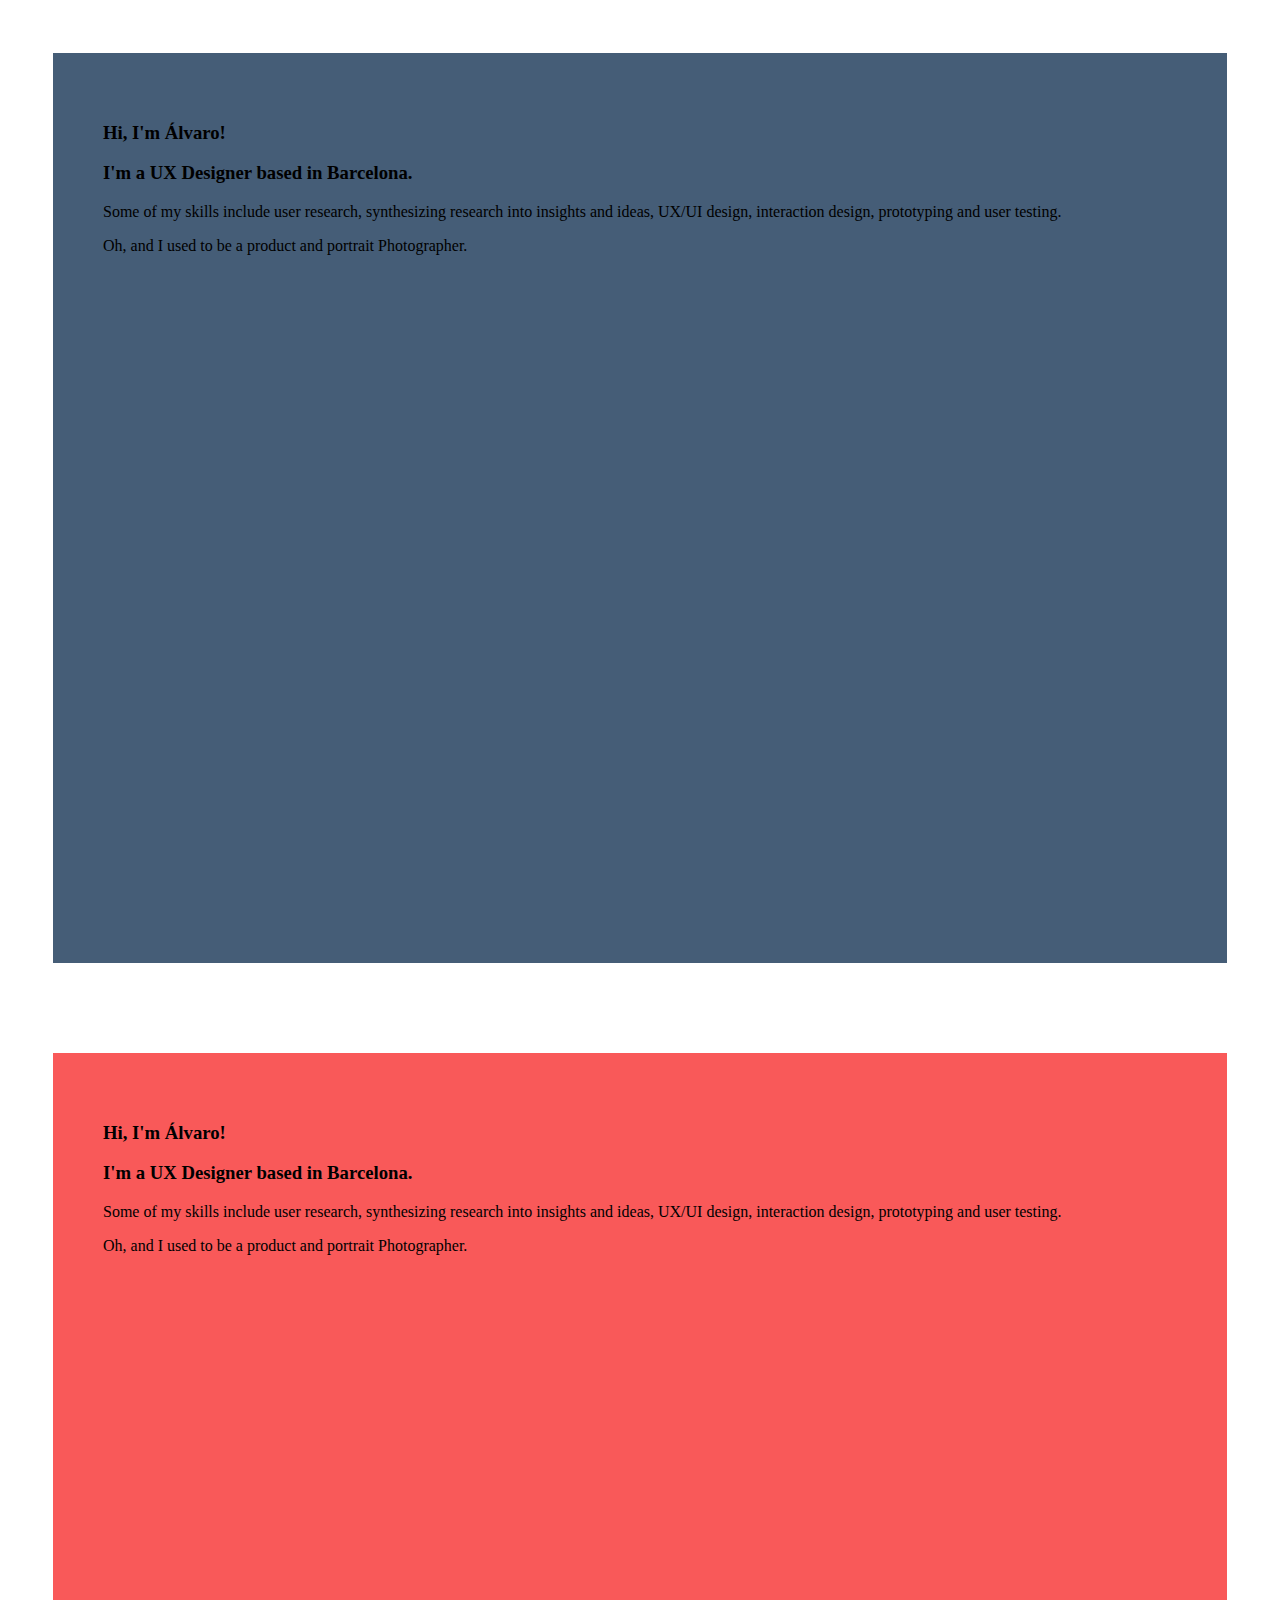
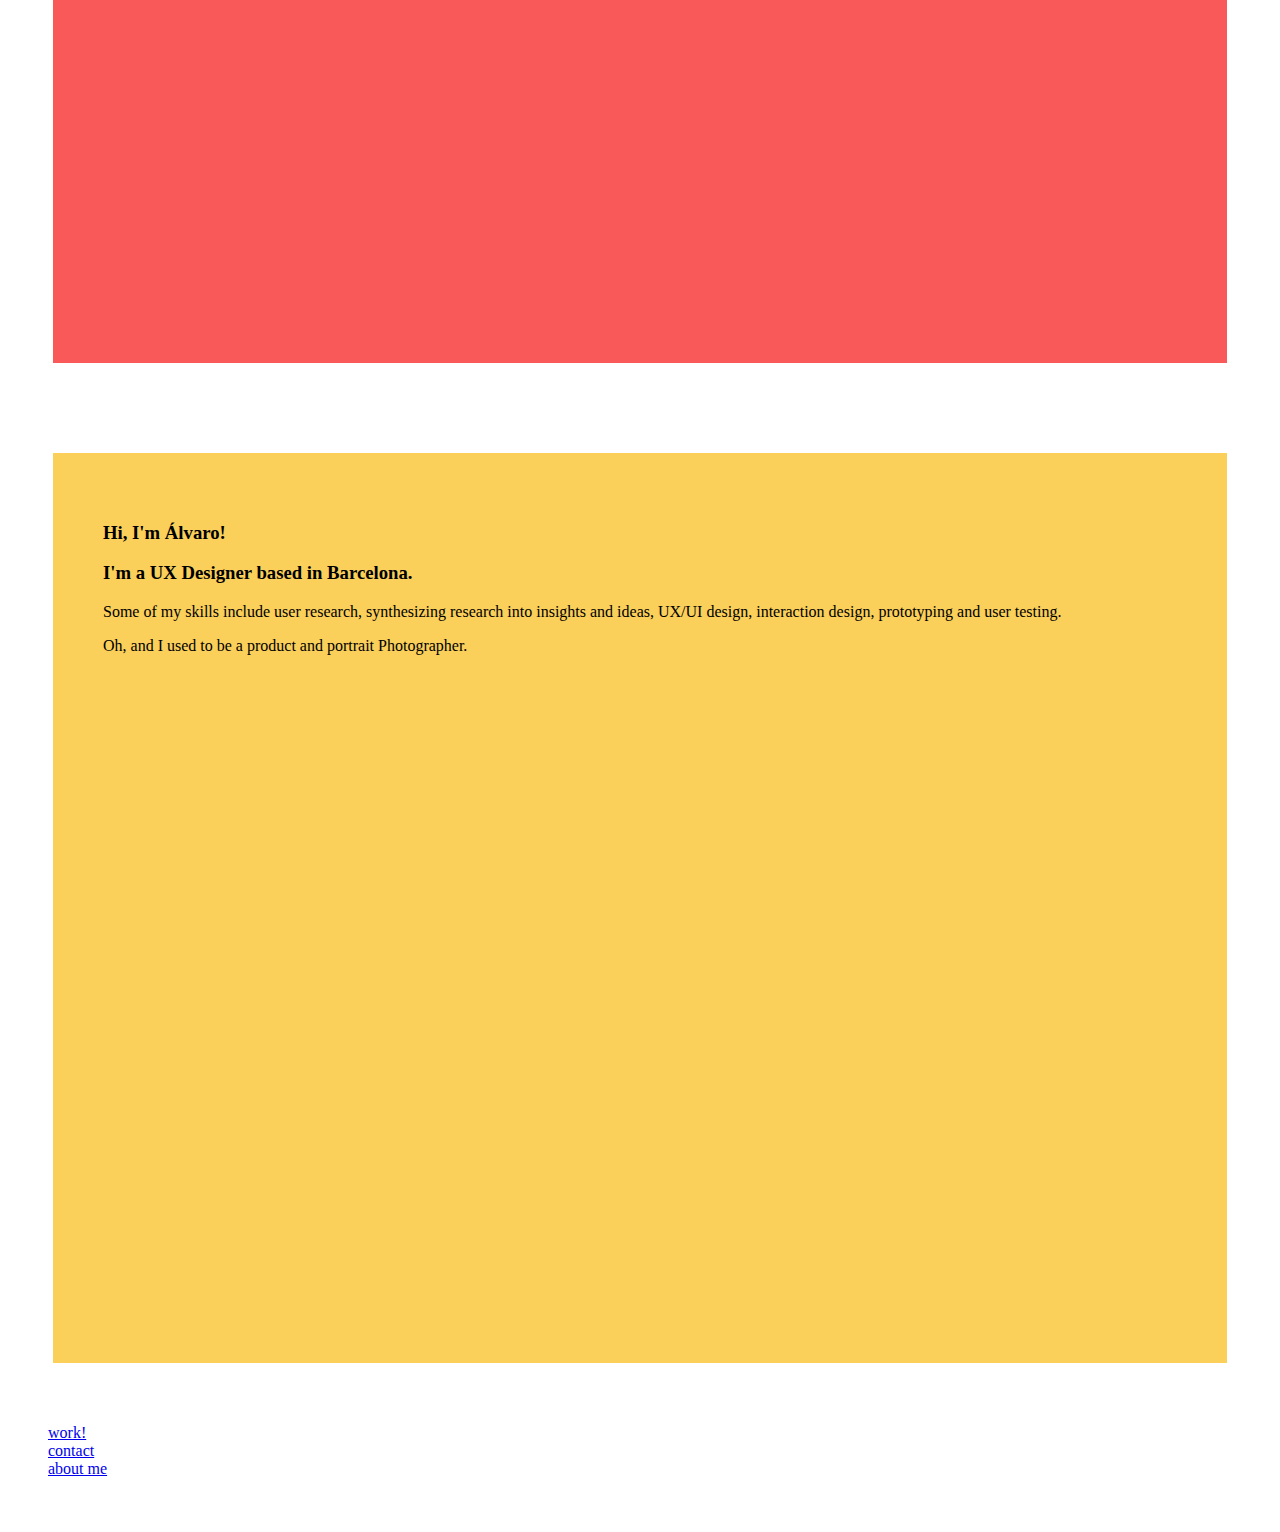
==== index.html @ 83d98f69 "first" ====
<!doctype html>
<html lang="en">
  <head>
    <!-- Required meta tags -->
    <meta charset="utf-8">
    <meta name="viewport" content="width=device-width, initial-scale=1, shrink-to-fit=no">
    <meta http-equiv="X-UA-Compatible" content="ie=edge">

    <!-- CSS -->
    <link rel="stylesheet" href="https://stackpath.bootstrapcdn.com/bootstrap/4.1.3/css/bootstrap.min.css" integrity="sha384-MCw98/SFnGE8fJT3GXwEOngsV7Zt27NXFoaoApmYm81iuXoPkFOJwJ8ERdknLPMO" crossorigin="anonymous">
    <link href="https://fonts.googleapis.com/css?family=Montserrat" rel="stylesheet">
    <link href="./css/styles.css" type="text/css" rel="stylesheet">

    <!-- favicon -->
    <link rel="icon" type="image/png" sizes="32x32" href="/icons/favicon-32x32.png">
    <link rel="icon" type="image/png" sizes="16x16" href="/icons/favicon-16x16.png">
    <link rel="shortcut icon" href="/icons/favicon.ico">

     <!-- title -->
    <title>Álvaro Acevedo</title>

  </head>
  <body>

<!-- sections -->
<div  id="title" class="container-fluid" "display: flex">
    <div id="section1" data-spy="scroll" data-target="#navbar" data-offset="0">
      <h3>Hi, I'm Álvaro!</h3>
    <h3 id="description">I'm a UX Designer based in Barcelona.</h3>
    <p  id="text">Some of my skills include user research, synthesizing research into insights and ideas, UX/UI design, interaction design, prototyping and user testing.</p>
    <p  id="text">Oh, and I used to be a product and portrait Photographer.</p>
    </div>
    </div>

    <div  id="work" class="container-fluid">
        <div id="section2" data-spy="scroll" data-target="#navbar" data-offset="0">
          <h3>Hi, I'm Álvaro!</h3>
          <h3 id="description">I'm a UX Designer based in Barcelona.</h3>
          <p  id="text">Some of my skills include user research, synthesizing research into insights and ideas, UX/UI design, interaction design, prototyping and user testing.</p>
          <p  id="text">Oh, and I used to be a product and portrait Photographer.</p>
          </div>
          </div>

        <div  id="contact" class="container-fluid">
            <div id="section3" data-spy="scroll" data-target="#navbar" data-offset="0">
              <h3>Hi, I'm Álvaro!</h3>
              <h3 id="description">I'm a UX Designer based in Barcelona.</h3>
              <p  id="text">Some of my skills include user research, synthesizing research into insights and ideas, UX/UI design, interaction design, prototyping and user testing.</p>
              <p  id="text">Oh, and I used to be a product and portrait Photographer.</p>
              </div>
              </div>
  </body>


  <footer>
<!-- navbar -->
    <nav id="navbar" class="navbar navbar-expand fixed-bottom navbar-light">
            <div class="collapse navbar-collapse">
              <ul class="navbar-nav ml-auto">
                <li class="nav-item">
                  <a class="nav-link" href="#work">work!</a>
                </li>
                <li class="nav-item">
                  <a class="nav-link" href="#contact">contact</a>
                </li>
                <li class="nav-item">
                  <a class="nav-link" href="#">about me</a>
                </li>
              </ul>
            </div>
          </nav>

    <!-- js -->
    <script src="https://code.jquery.com/jquery-3.3.1.slim.min.js" integrity="sha384-q8i/X+965DzO0rT7abK41JStQIAqVgRVzpbzo5smXKp4YfRvH+8abtTE1Pi6jizo" crossorigin="anonymous"></script>
    <script src="https://cdnjs.cloudflare.com/ajax/libs/popper.js/1.14.3/umd/popper.min.js" integrity="sha384-ZMP7rVo3mIykV+2+9J3UJ46jBk0WLaUAdn689aCwoqbBJiSnjAK/l8WvCWPIPm49" crossorigin="anonymous"></script>
    <script src="https://stackpath.bootstrapcdn.com/bootstrap/4.1.3/js/bootstrap.min.js" integrity="sha384-ChfqqxuZUCnJSK3+MXmPNIyE6ZbWh2IMqE241rYiqJxyMiZ6OW/JmZQ5stwEULTy" crossorigin="anonymous"></script>

    <script>
window.location.replace("#");
if (typeof window.history.replaceState == 'function') {
  history.replaceState({}, '', window.location.href.slice(0, -1));
}
</script>

<script>
$('body').scrollspy({ target: '#navbar' })
</script>

    <script src="./js/bootstrap.bundle.js" type="text/javascript"></script>
    <script src="https://ajax.googleapis.com/ajax/libs/jquery/3.3.1/jquery.min.js"></script>

    <script>
      let anchorlinks = document.querySelectorAll('a[href^="#"]')
  for (let item of anchorlinks) { // relitere
      item.addEventListener('click', (e)=> {
          let hashval = item.getAttribute('href')
          let target = document.querySelector(hashval)
          target.scrollIntoView({
              behavior: 'smooth',
              block: 'start'
          })
          history.pushState(null, null, hashval)
          e.preventDefault()
      })
  }
      </script>
  </footer>
</html>
---- css/styles.css ----
html {
-webkit-overflow-scrolling: touch;
}

body {
  position: relative;
  overflow-y: auto;
  background: #ffffff;
  scroll-snap-type: y mandatory;
}

::-webkit-scrollbar {
    display: none;
}

#section1, #section2, #section3 {
    height: 90vh;
    padding: 50px;
    background-clip: padding-box;

}

.container-fluid {
  padding-top: 5vh;
  padding-bottom: 5vh;
  padding-left: 5vh;
  padding-right: 5vh;
  background: #ffffff;
  scroll-snap-align: start;
}

.navbar-nav {
margin-right: 5vh;
margin-bottom: 6vh;
}

#section1 {
  background-color: #455d77;
}
#section2 {
  background-color: #f95959;
}
#section3 {
  background-color: #facf5a;
}

.nav-item {
font-size: ;
color: #ffffff !important;
}

@media screen and (max-width: 992px) {
  h3 {
    font-size: 15px;
  }
}
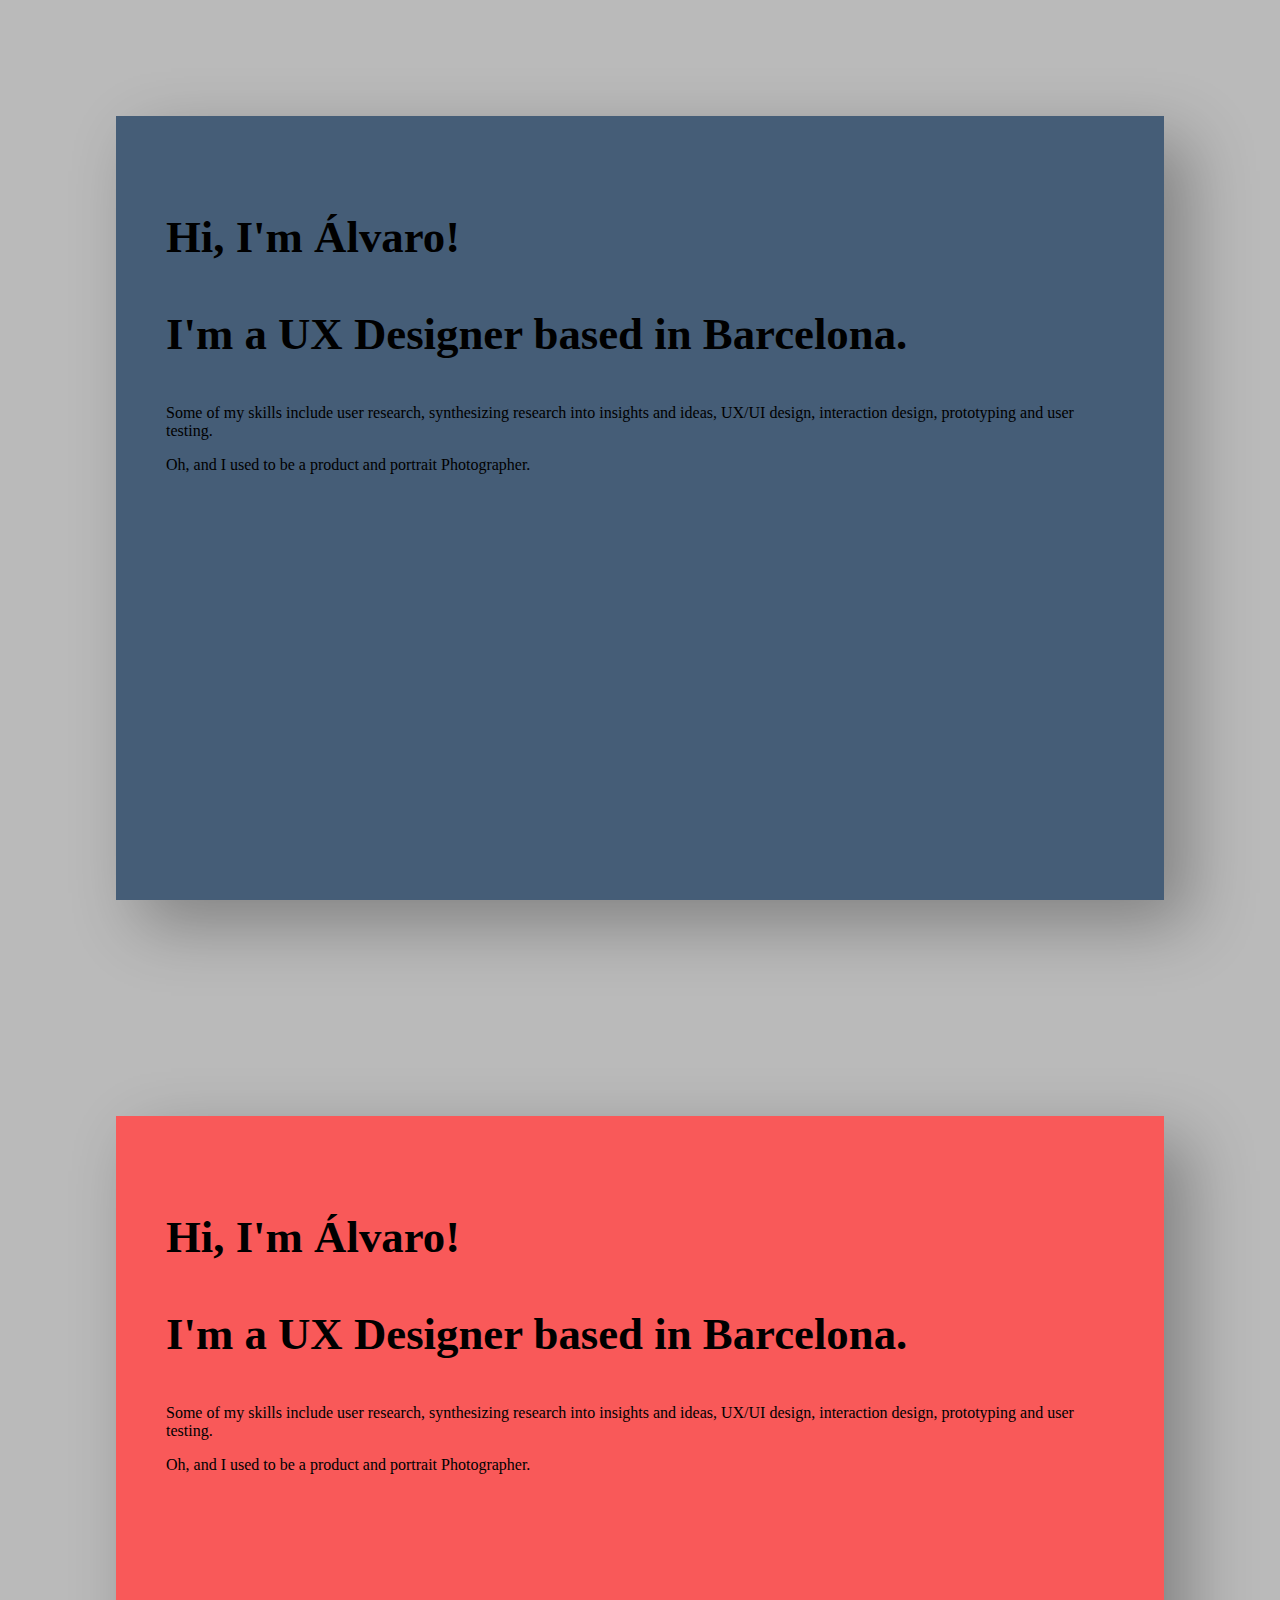
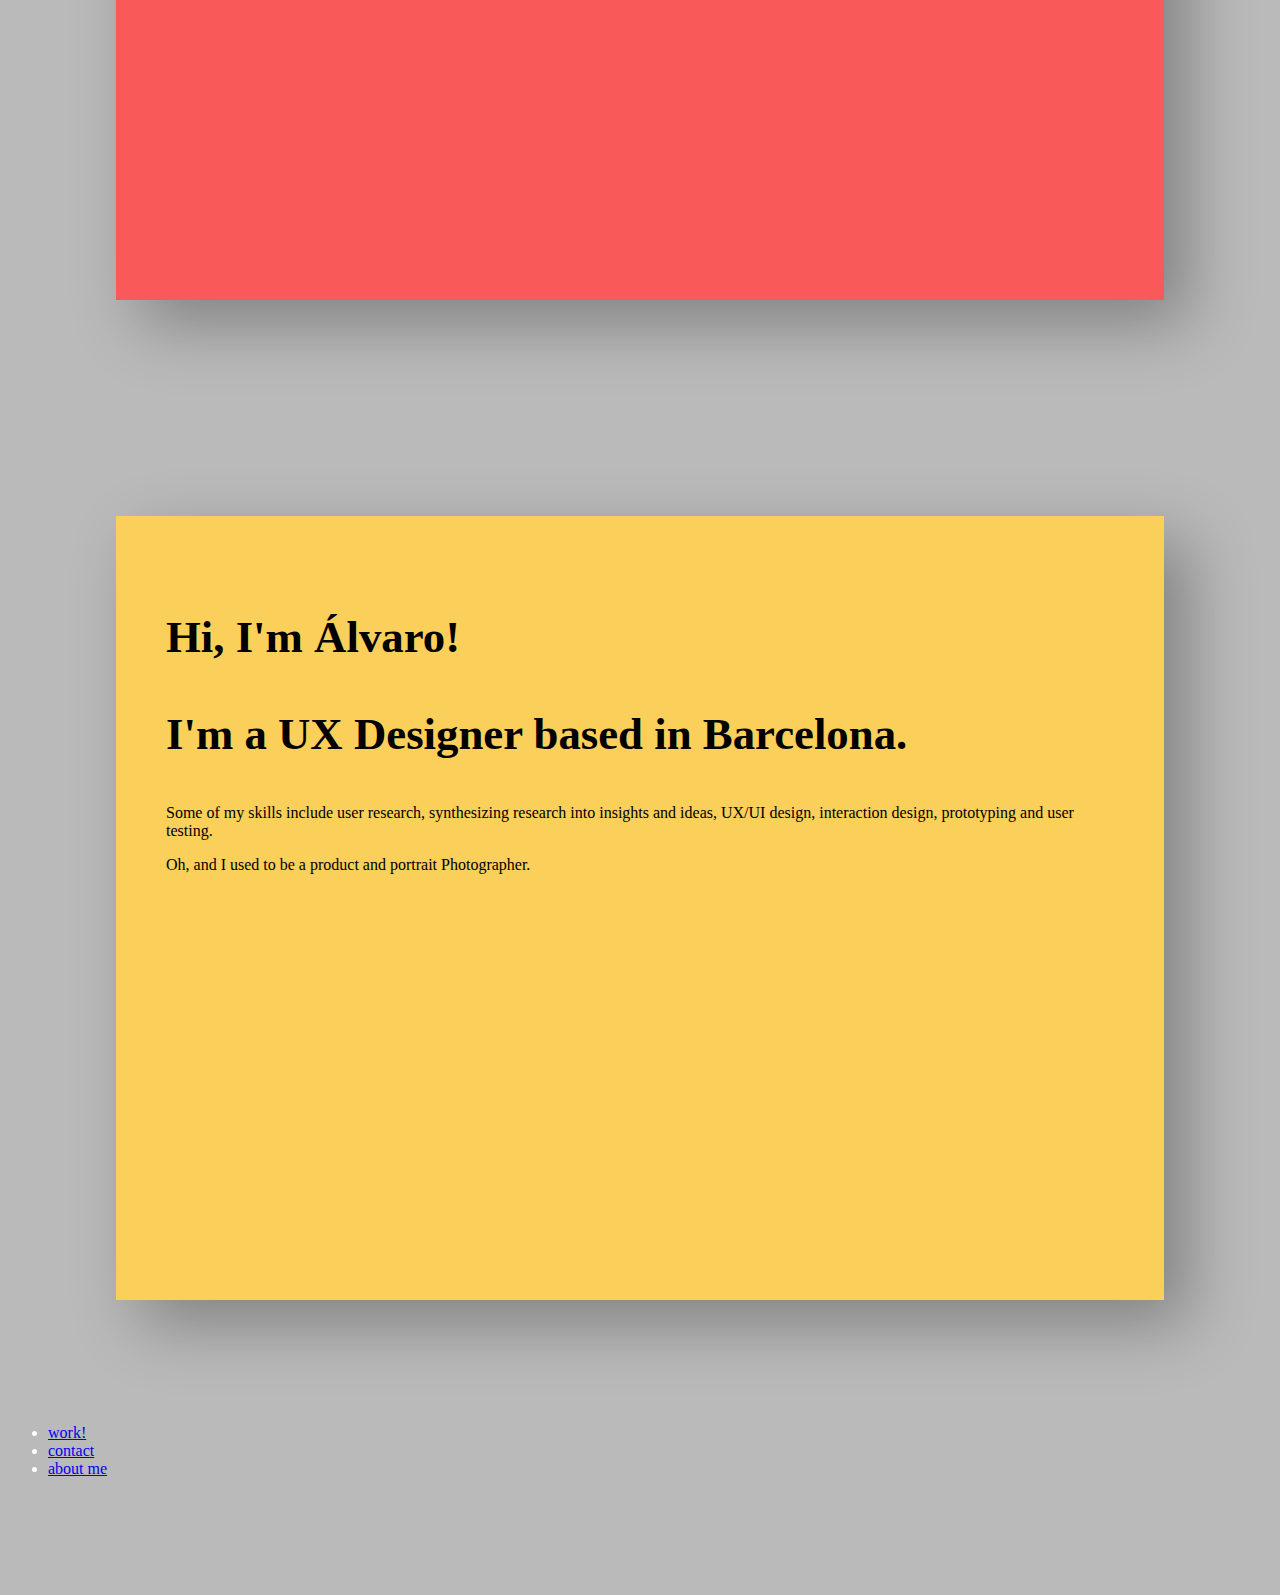
==== commit c4e648e5: "lovable" ====
--- a/index.html
+++ b/index.html
@@ -76,18 +76,14 @@
     <script src="https://stackpath.bootstrapcdn.com/bootstrap/4.1.3/js/bootstrap.min.js" integrity="sha384-ChfqqxuZUCnJSK3+MXmPNIyE6ZbWh2IMqE241rYiqJxyMiZ6OW/JmZQ5stwEULTy" crossorigin="anonymous"></script>
 
     <script>
-window.location.replace("#");
-if (typeof window.history.replaceState == 'function') {
-  history.replaceState({}, '', window.location.href.slice(0, -1));
-}
+    $(document).ready(function(){
+        $(window).scrollTop(0);
+    });
 </script>
 
 <script>
 $('body').scrollspy({ target: '#navbar' })
 </script>
-
-    <script src="./js/bootstrap.bundle.js" type="text/javascript"></script>
-    <script src="https://ajax.googleapis.com/ajax/libs/jquery/3.3.1/jquery.min.js"></script>
 
     <script>
       let anchorlinks = document.querySelectorAll('a[href^="#"]')
--- a/css/styles.css
+++ b/css/styles.css
@@ -5,7 +5,7 @@
 body {
   position: relative;
   overflow-y: auto;
-  background: #ffffff;
+  background: #bababa;
   scroll-snap-type: y mandatory;
 }
 
@@ -14,24 +14,25 @@
 }
 
 #section1, #section2, #section3 {
-    height: 90vh;
+    height: 76vh;
     padding: 50px;
     background-clip: padding-box;
-
+    -webkit-box-shadow: 24px 24px 63px 0px rgba(0,0,0,0.3);
+    -moz-box-shadow: 24px 24px 63px 0px rgba(0,0,0,0.3);
+    box-shadow: 24px 24px 63px 0px rgba(0,0,0,0.3);
 }
 
 .container-fluid {
-  padding-top: 5vh;
-  padding-bottom: 5vh;
-  padding-left: 5vh;
-  padding-right: 5vh;
-  background: #ffffff;
+  padding-top: 12vh;
+  padding-bottom: 12vh;
+  padding-left: 12vh;
+  padding-right: 12vh;
   scroll-snap-align: start;
 }
 
 .navbar-nav {
-margin-right: 5vh;
-margin-bottom: 6vh;
+margin-right: 15vh;
+margin-bottom: 13vh;
 }
 
 #section1 {
@@ -50,7 +51,21 @@
 }
 
 @media screen and (max-width: 992px) {
-  h3 {
-    font-size: 15px;
-  }
+  .container-fluid {
+    padding-top: 5vh;
+    padding-bottom: 5vh;
+    padding-left: 5vh;
+    padding-right: 5vh;
 }
+#section1, #section2, #section3 {
+    height: 90vh;
+}
+.navbar-nav {
+margin-right: 5vh;
+margin-bottom: 6vh;
+}
+}
+
+h3 {
+  font-size: 3.5vw;
+}
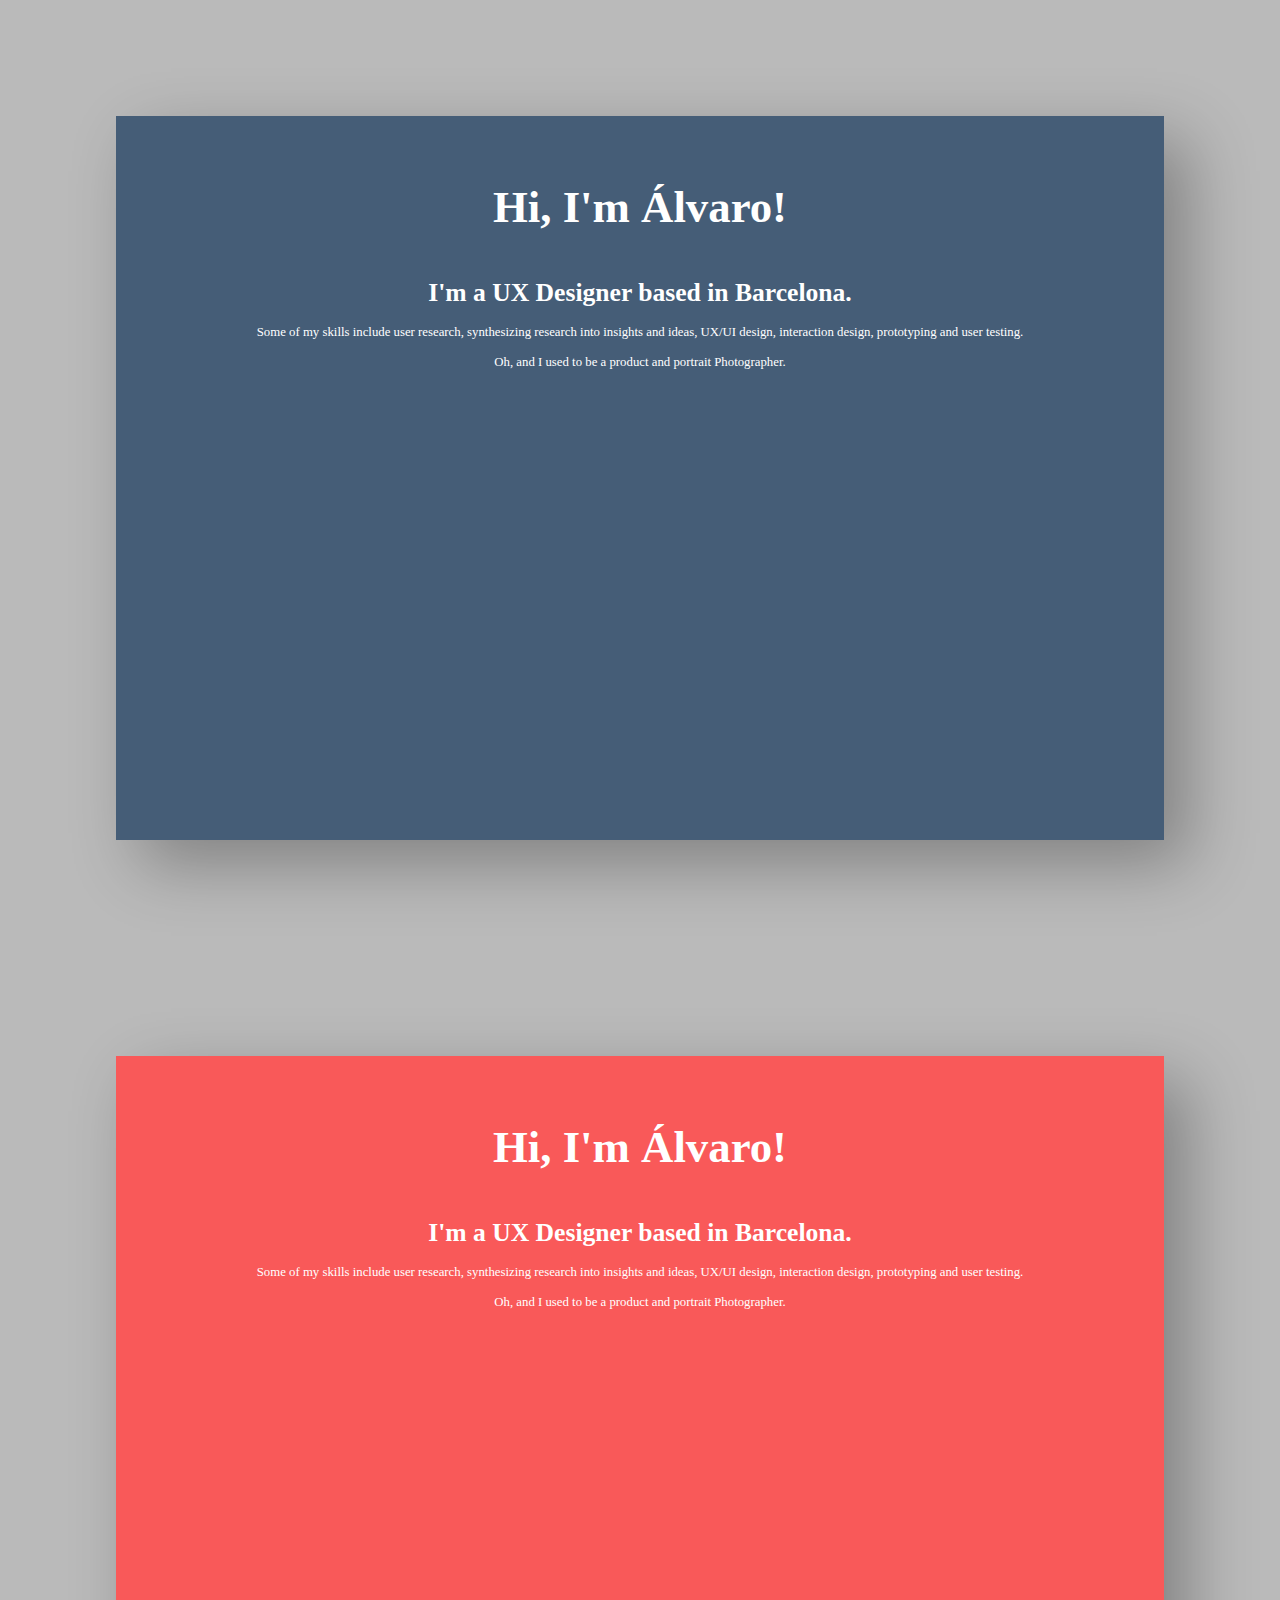
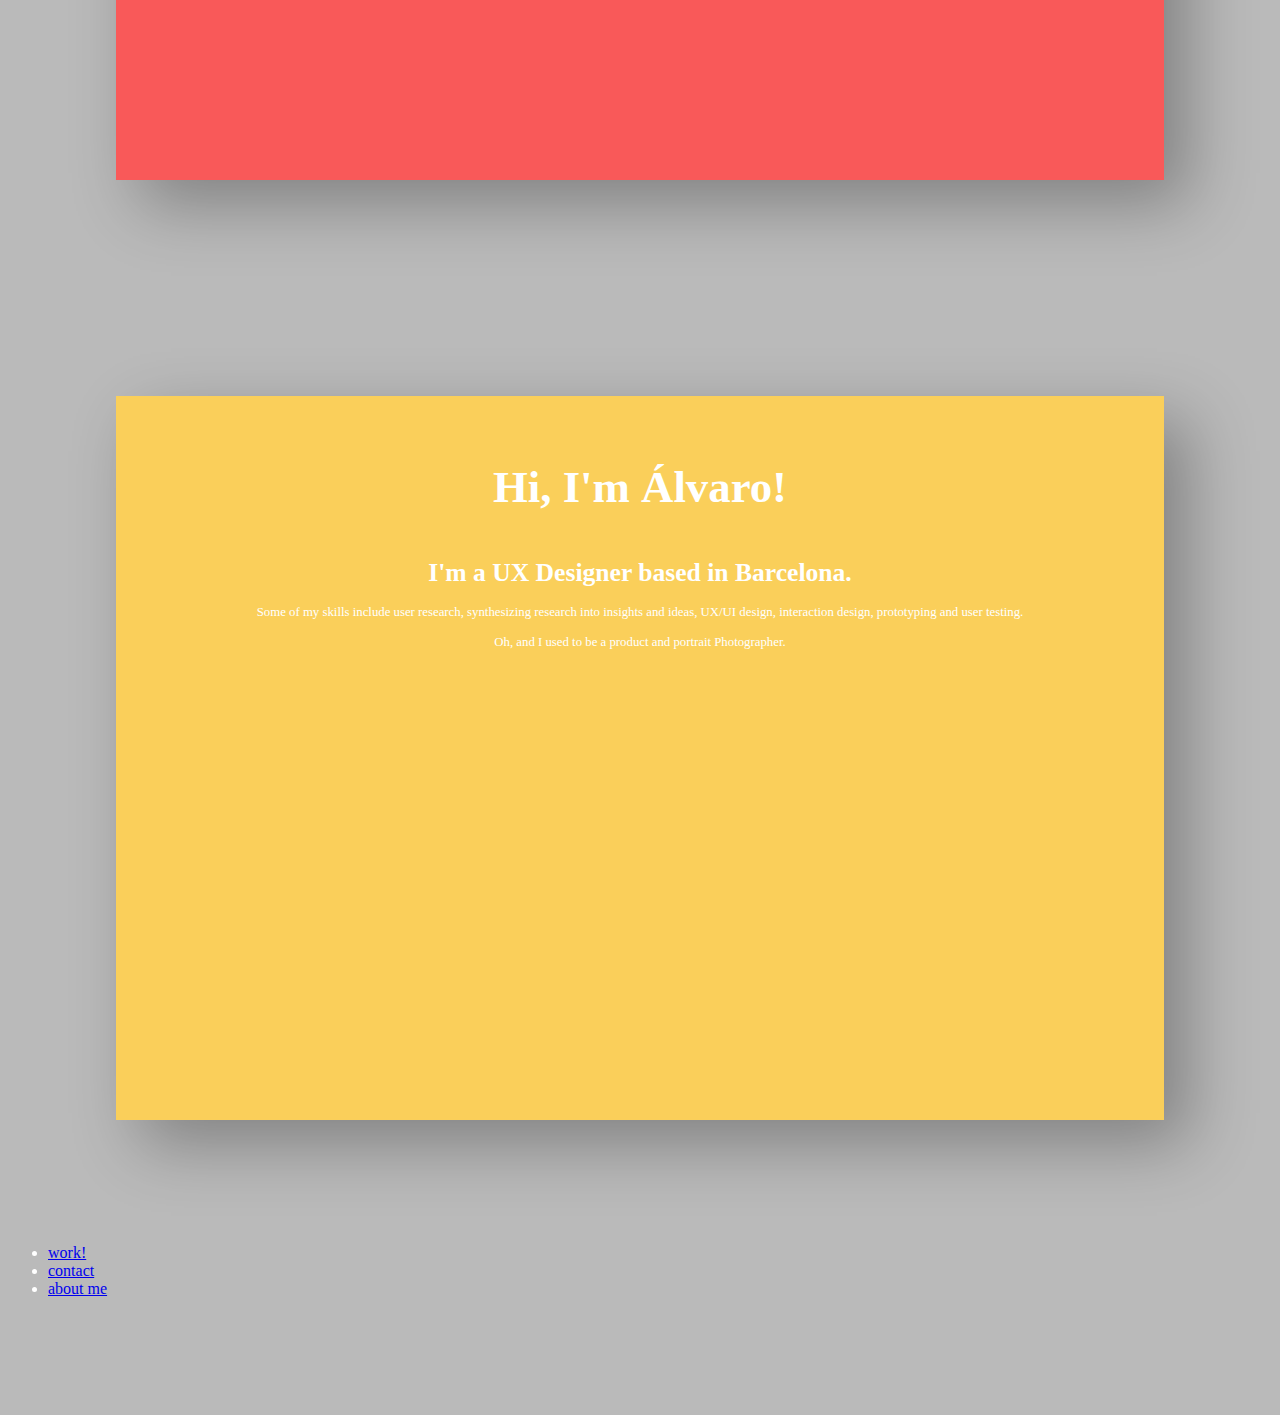
==== commit 4f3df508: "beter text boxes" ====
--- a/index.html
+++ b/index.html
@@ -25,28 +25,27 @@
 <!-- sections -->
 <div  id="title" class="container-fluid" "display: flex">
     <div id="section1" data-spy="scroll" data-target="#navbar" data-offset="0">
+<div id="text">
       <h3>Hi, I'm Álvaro!</h3>
-    <h3 id="description">I'm a UX Designer based in Barcelona.</h3>
-    <p  id="text">Some of my skills include user research, synthesizing research into insights and ideas, UX/UI design, interaction design, prototyping and user testing.</p>
-    <p  id="text">Oh, and I used to be a product and portrait Photographer.</p>
+    <h1 id="description">I'm a UX Designer based in Barcelona.</h1>
+    <p  id="text">Some of my skills include user research, synthesizing research into insights and ideas, UX/UI design, interaction design, prototyping and user testing.<br><br>Oh, and I used to be a product and portrait Photographer.</p>
+    </div>
     </div>
     </div>
 
     <div  id="work" class="container-fluid">
         <div id="section2" data-spy="scroll" data-target="#navbar" data-offset="0">
           <h3>Hi, I'm Álvaro!</h3>
-          <h3 id="description">I'm a UX Designer based in Barcelona.</h3>
-          <p  id="text">Some of my skills include user research, synthesizing research into insights and ideas, UX/UI design, interaction design, prototyping and user testing.</p>
-          <p  id="text">Oh, and I used to be a product and portrait Photographer.</p>
+          <h1 id="description">I'm a UX Designer based in Barcelona.</h1>
+          <p  id="text">Some of my skills include user research, synthesizing research into insights and ideas, UX/UI design, interaction design, prototyping and user testing.<br><br>Oh, and I used to be a product and portrait Photographer.</p>
           </div>
           </div>
 
         <div  id="contact" class="container-fluid">
             <div id="section3" data-spy="scroll" data-target="#navbar" data-offset="0">
               <h3>Hi, I'm Álvaro!</h3>
-              <h3 id="description">I'm a UX Designer based in Barcelona.</h3>
-              <p  id="text">Some of my skills include user research, synthesizing research into insights and ideas, UX/UI design, interaction design, prototyping and user testing.</p>
-              <p  id="text">Oh, and I used to be a product and portrait Photographer.</p>
+              <h1 id="description">I'm a UX Designer based in Barcelona.</h1>
+              <p  id="text">Some of my skills include user research, synthesizing research into insights and ideas, UX/UI design, interaction design, prototyping and user testing.<br><br>Oh, and I used to be a product and portrait Photographer.</p>
               </div>
               </div>
   </body>
--- a/css/styles.css
+++ b/css/styles.css
@@ -15,7 +15,7 @@
 
 #section1, #section2, #section3 {
     height: 76vh;
-    padding: 50px;
+    padding: 20px;
     background-clip: padding-box;
     -webkit-box-shadow: 24px 24px 63px 0px rgba(0,0,0,0.3);
     -moz-box-shadow: 24px 24px 63px 0px rgba(0,0,0,0.3);
@@ -50,6 +50,27 @@
 color: #ffffff !important;
 }
 
+h3 {
+  font-size: 3.5vw;
+  color: #ffffff;
+  text-align: center;
+}
+h1 {
+  font-size: 2vw;
+  color: #ffffff;
+  text-align: center;
+}
+p {
+  font-size: 1vw;
+  color: #ffffff;
+  text-align: center;
+}
+#text {
+  width: 60vw;
+margin: 0 auto;
+}
+
+/* size on resize */
 @media screen and (max-width: 992px) {
   .container-fluid {
     padding-top: 5vh;
@@ -65,7 +86,3 @@
 margin-bottom: 6vh;
 }
 }
-
-h3 {
-  font-size: 3.5vw;
-}
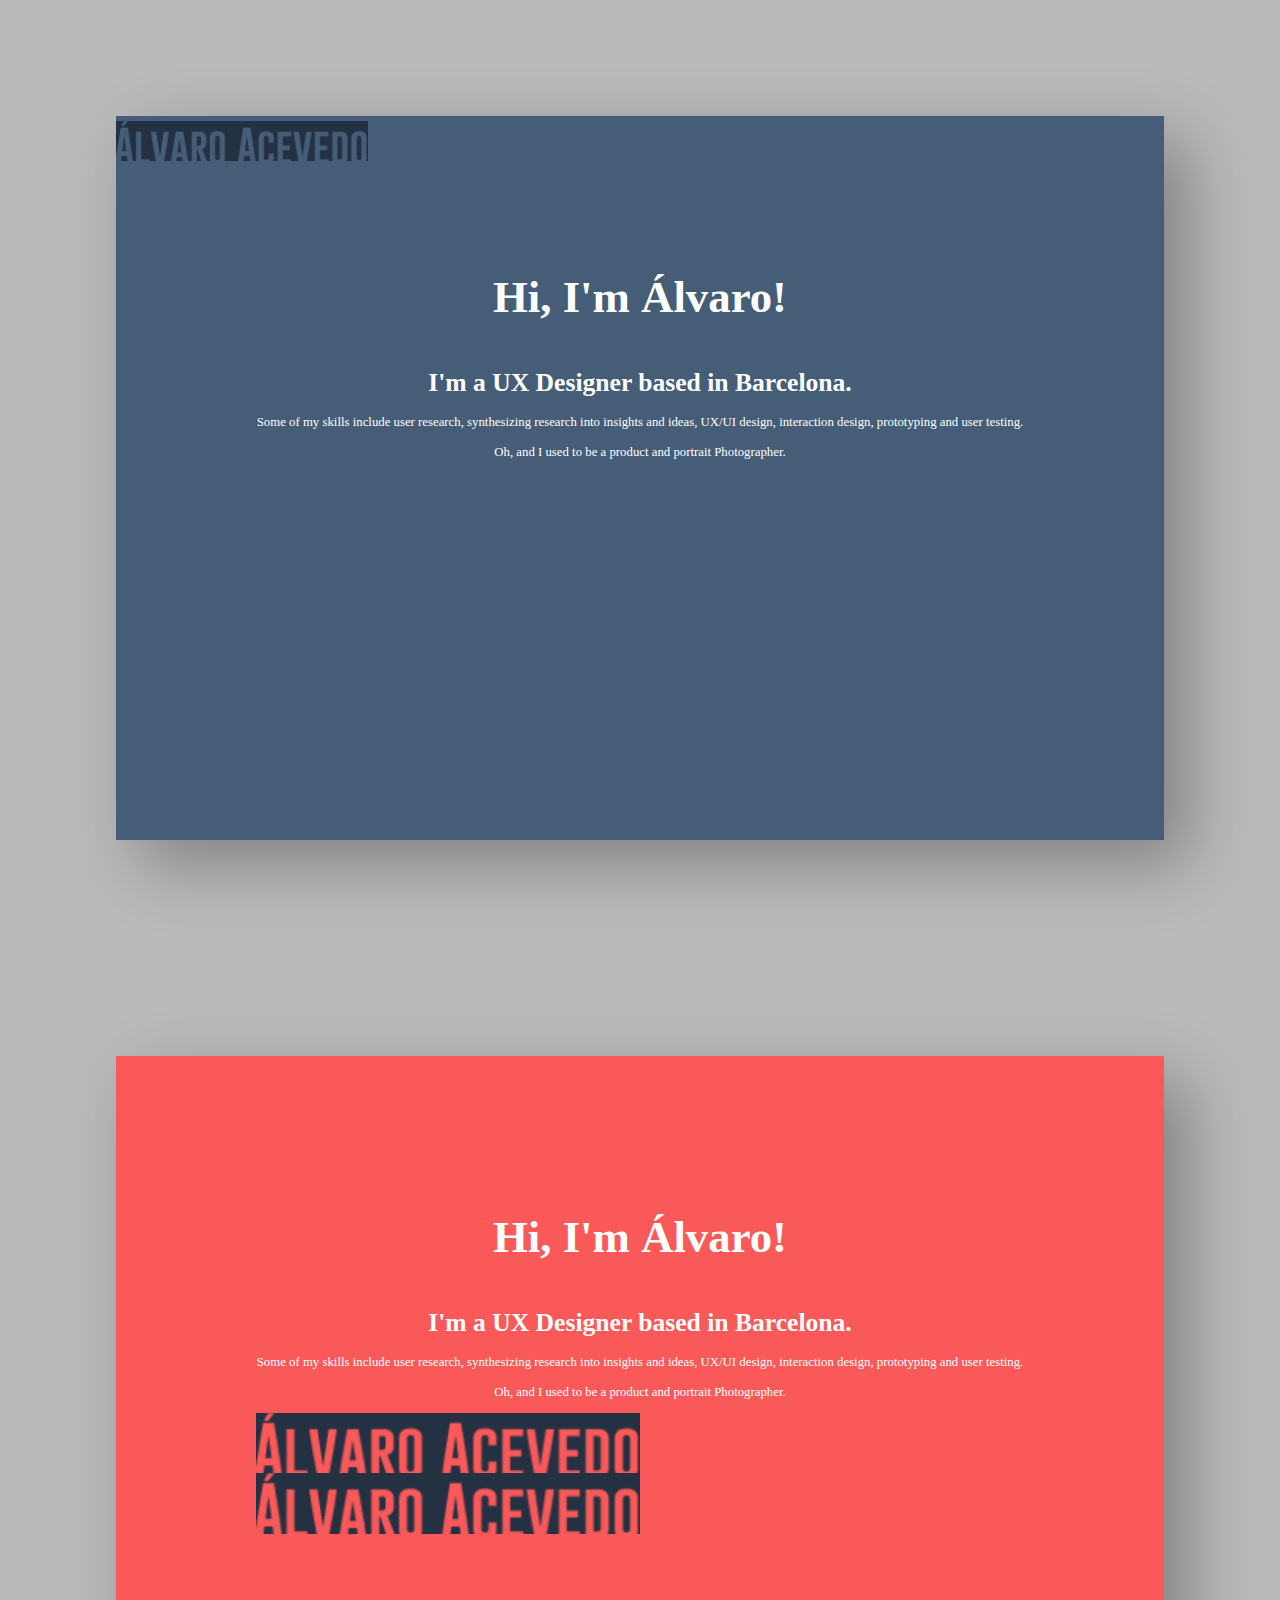
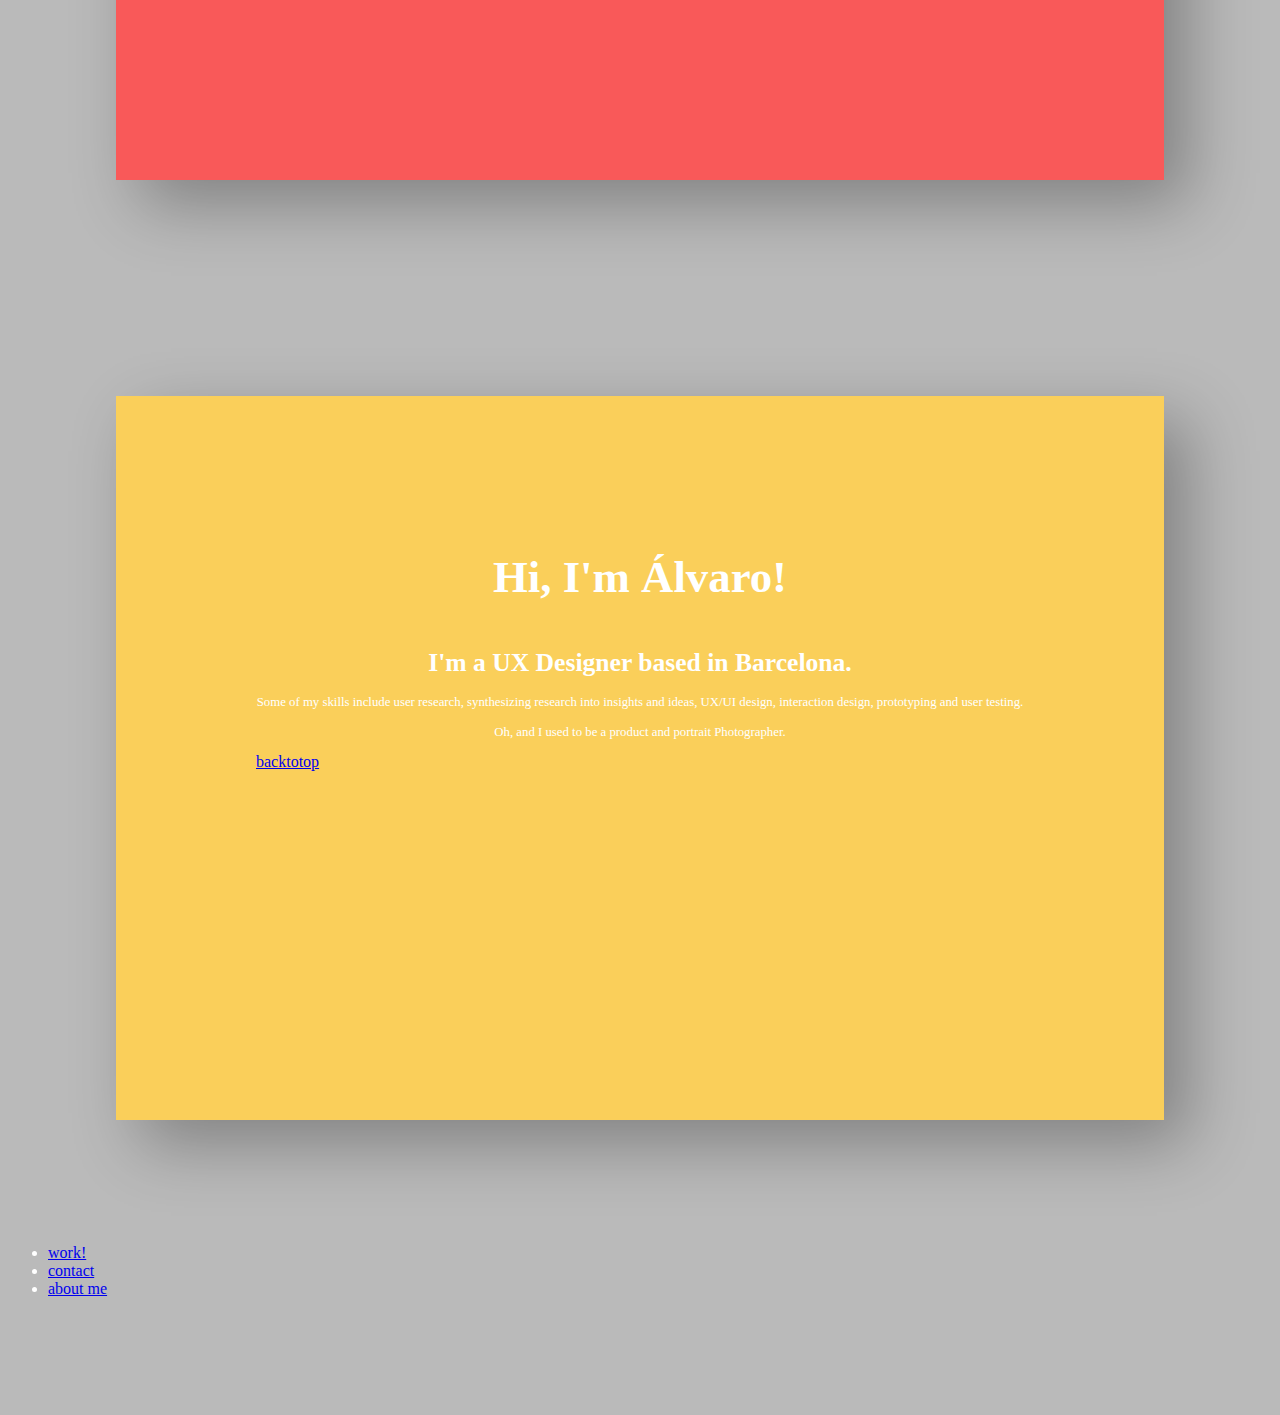
==== commit 23ccaf61: "started linking" ====
--- a/index.html
+++ b/index.html
@@ -22,10 +22,19 @@
   </head>
   <body>
 
+    <div id="header">
+        <nav class="navbar navbar-expand">
+              <a class="navbar-brand" href="index.html"><img src="./imgs/test.png" width="252" height="40" alt="home">
+              </a>
+            </nav>
+            </div>
+
+
+
 <!-- sections -->
-<div  id="title" class="container-fluid" "display: flex">
+<div id="title" class="container-fluid">
     <div id="section1" data-spy="scroll" data-target="#navbar" data-offset="0">
-<div id="text">
+<div id="textarea">
       <h3>Hi, I'm Álvaro!</h3>
     <h1 id="description">I'm a UX Designer based in Barcelona.</h1>
     <p  id="text">Some of my skills include user research, synthesizing research into insights and ideas, UX/UI design, interaction design, prototyping and user testing.<br><br>Oh, and I used to be a product and portrait Photographer.</p>
@@ -33,19 +42,39 @@
     </div>
     </div>
 
-    <div  id="work" class="container-fluid">
+    <div id="work" class="container-fluid">
         <div id="section2" data-spy="scroll" data-target="#navbar" data-offset="0">
-          <h3>Hi, I'm Álvaro!</h3>
-          <h1 id="description">I'm a UX Designer based in Barcelona.</h1>
-          <p  id="text">Some of my skills include user research, synthesizing research into insights and ideas, UX/UI design, interaction design, prototyping and user testing.<br><br>Oh, and I used to be a product and portrait Photographer.</p>
+          <div id="textarea">
+                <h3>Hi, I'm Álvaro!</h3>
+              <h1 id="description">I'm a UX Designer based in Barcelona.</h1>
+              <p  id="text">Some of my skills include user research, synthesizing research into insights and ideas, UX/UI design, interaction design, prototyping and user testing.<br><br>Oh, and I used to be a product and portrait Photographer.</p>
+
+              <div class="container">
+                <img src="./imgs/test.png" alt="Avatar" class="image">
+                <div class="overlay">
+                  <div class="text">Hello World</div>
+                </div>
+              </div>
+
+              <div class="container">
+                <img src="./imgs/test.png" alt="Avatar" class="image">
+                <div class="overlay">
+                  <div class="text">Hello World</div>
+                </div>
+              </div>
+
+          </div>
           </div>
           </div>
 
-        <div  id="contact" class="container-fluid">
+        <div id="contact" class="container-fluid">
             <div id="section3" data-spy="scroll" data-target="#navbar" data-offset="0">
-              <h3>Hi, I'm Álvaro!</h3>
-              <h1 id="description">I'm a UX Designer based in Barcelona.</h1>
-              <p  id="text">Some of my skills include user research, synthesizing research into insights and ideas, UX/UI design, interaction design, prototyping and user testing.<br><br>Oh, and I used to be a product and portrait Photographer.</p>
+              <div id="textarea">
+                    <h3>Hi, I'm Álvaro!</h3>
+                  <h1 id="description">I'm a UX Designer based in Barcelona.</h1>
+                  <p  id="text">Some of my skills include user research, synthesizing research into insights and ideas, UX/UI design, interaction design, prototyping and user testing.<br><br>Oh, and I used to be a product and portrait Photographer.</p>
+              <a id="link" href="#title">backtotop</a>
+              </div>
               </div>
               </div>
   </body>
@@ -81,7 +110,7 @@
 </script>
 
 <script>
-$('body').scrollspy({ target: '#navbar' })
+$('body ').scrollspy({ target: '#navbar' })
 </script>
 
     <script>
--- a/css/styles.css
+++ b/css/styles.css
@@ -12,6 +12,15 @@
 ::-webkit-scrollbar {
     display: none;
 }
+
+#header {
+    position: fixed;
+    padding-top: 12.5vh;
+    padding-left: 12vh;
+    height: 20%;
+    width: 20%;
+}
+
 
 #section1, #section2, #section3 {
     height: 76vh;
@@ -30,10 +39,6 @@
   scroll-snap-align: start;
 }
 
-.navbar-nav {
-margin-right: 15vh;
-margin-bottom: 13vh;
-}
 
 #section1 {
   background-color: #455d77;
@@ -45,10 +50,6 @@
   background-color: #facf5a;
 }
 
-.nav-item {
-font-size: ;
-color: #ffffff !important;
-}
 
 h3 {
   font-size: 3.5vw;
@@ -65,10 +66,27 @@
   color: #ffffff;
   text-align: center;
 }
-#text {
+#textarea {
+  padding-top: 10vh;
   width: 60vw;
 margin: 0 auto;
 }
+
+/* navbar */
+a:visited{
+   color: #ffffff !important;
+}
+
+.nav-item {
+font-size: ;
+color: #ffffff !important;
+}
+
+.navbar-nav {
+margin-right: 15vh;
+margin-bottom: 13vh;
+}
+
 
 /* size on resize */
 @media screen and (max-width: 992px) {
@@ -85,4 +103,58 @@
 margin-right: 5vh;
 margin-bottom: 6vh;
 }
+#header {
+    position: fixed;
+    padding-top: 5vh;
+    padding-left: 4.5vh;
 }
+img {
+height: 30px;
+width: 150px;
+}
+}
+
+
+
+
+
+
+.container {
+  position: relative;
+  width: 50%;
+}
+
+.image {
+  display: block;
+  width: 100%;
+  height: auto;
+}
+
+.overlay {
+  position: absolute;
+  top: 0;
+  bottom: 0;
+  left: 0;
+  right: 0;
+  height: 100%;
+  width: 100%;
+  opacity: 0;
+  transition: .5s ease;
+  background-color: #008CBA;
+}
+
+.container:hover .overlay {
+  opacity: 1;
+}
+
+.text {
+  color: white;
+  font-size: 20px;
+  position: absolute;
+  top: 50%;
+  left: 50%;
+  -webkit-transform: translate(-50%, -50%);
+  -ms-transform: translate(-50%, -50%);
+  transform: translate(-50%, -50%);
+  text-align: center;
+}
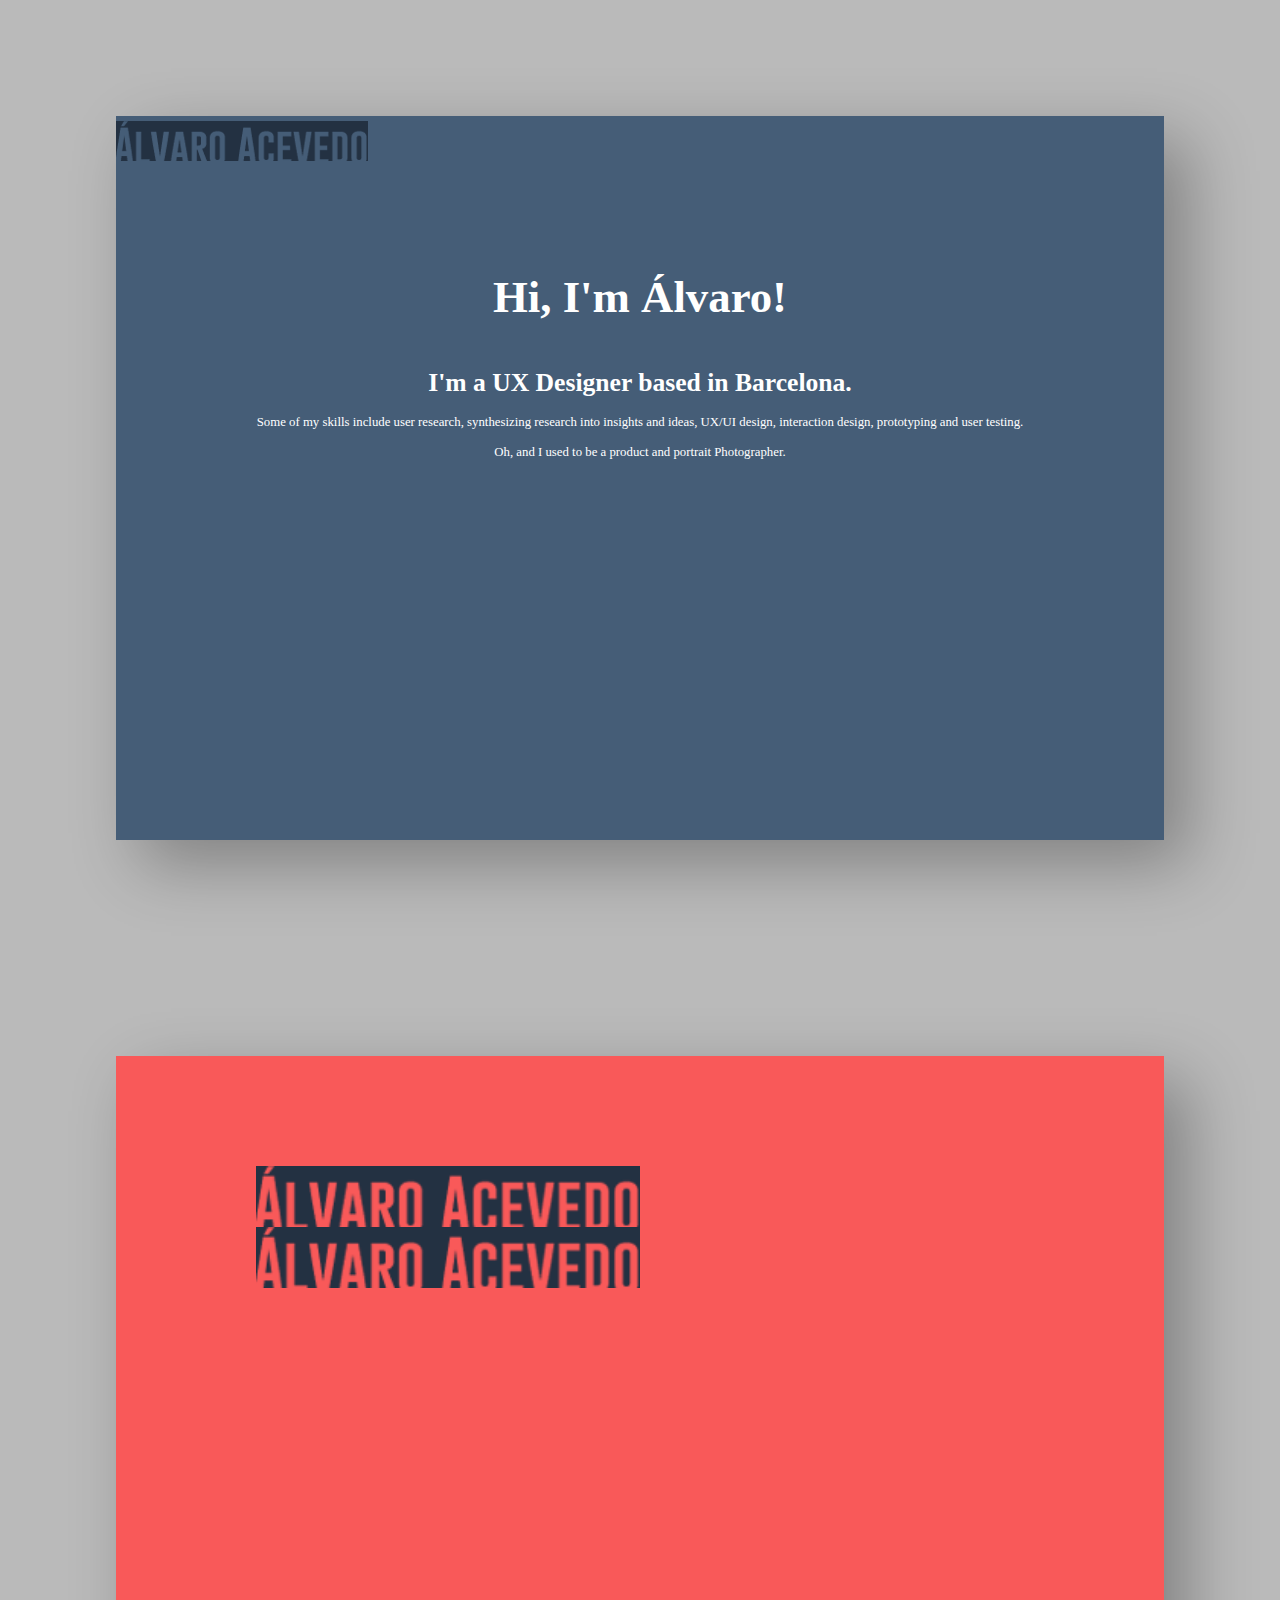
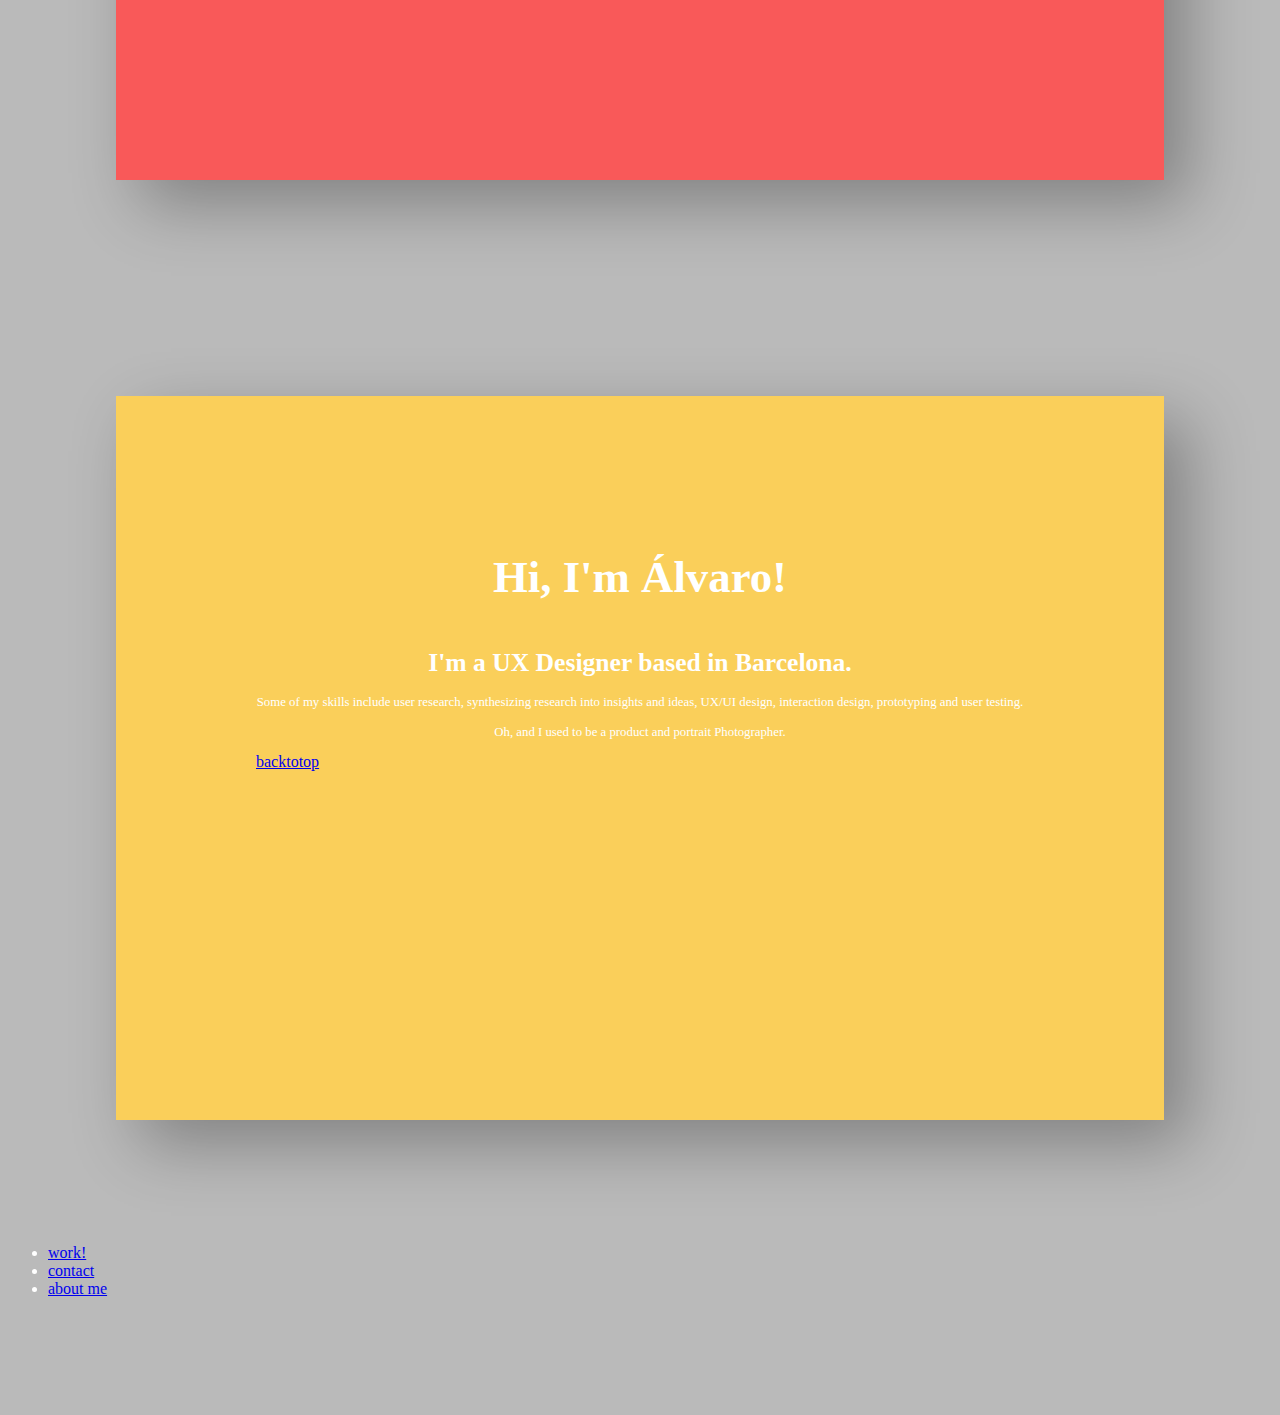
==== commit 9dd02fef: "architecture done" ====
--- a/index.html
+++ b/index.html
@@ -24,7 +24,7 @@
 
     <div id="header">
         <nav class="navbar navbar-expand">
-              <a class="navbar-brand" href="index.html"><img src="./imgs/test.png" width="252" height="40" alt="home">
+              <a class="navbar-brand" href="#title"><img src="./imgs/test.png" width="252" height="40" alt="home">
               </a>
             </nav>
             </div>
@@ -45,22 +45,17 @@
     <div id="work" class="container-fluid">
         <div id="section2" data-spy="scroll" data-target="#navbar" data-offset="0">
           <div id="textarea">
-                <h3>Hi, I'm Álvaro!</h3>
-              <h1 id="description">I'm a UX Designer based in Barcelona.</h1>
-              <p  id="text">Some of my skills include user research, synthesizing research into insights and ideas, UX/UI design, interaction design, prototyping and user testing.<br><br>Oh, and I used to be a product and portrait Photographer.</p>
 
-              <div class="container">
+              <div class="project">
                 <img src="./imgs/test.png" alt="Avatar" class="image">
-                <div class="overlay">
-                  <div class="text">Hello World</div>
-                </div>
+                <div class="overlay"></div>
+                  <div class="textlink">Hello World</div>
               </div>
 
-              <div class="container">
+              <div class="project">
                 <img src="./imgs/test.png" alt="Avatar" class="image">
-                <div class="overlay">
-                  <div class="text">Hello World</div>
-                </div>
+                <div class="overlay"></div>
+                  <div class="textlink">Hello World</div>
               </div>
 
           </div>
--- a/css/styles.css
+++ b/css/styles.css
@@ -1,6 +1,8 @@
 html {
 -webkit-overflow-scrolling: touch;
 }
+
+
 
 body {
   position: relative;
@@ -119,7 +121,7 @@
 
 
 
-.container {
+.project {
   position: relative;
   width: 50%;
 }
@@ -140,14 +142,17 @@
   width: 100%;
   opacity: 0;
   transition: .5s ease;
-  background-color: #008CBA;
+  background-color: #f95959;
 }
 
-.container:hover .overlay {
+.project:hover .overlay {
+  opacity: 0.5;
+}
+.project:hover .textlink {
   opacity: 1;
 }
 
-.text {
+.textlink {
   color: white;
   font-size: 20px;
   position: absolute;
@@ -157,4 +162,5 @@
   -ms-transform: translate(-50%, -50%);
   transform: translate(-50%, -50%);
   text-align: center;
+  opacity: 0;
 }
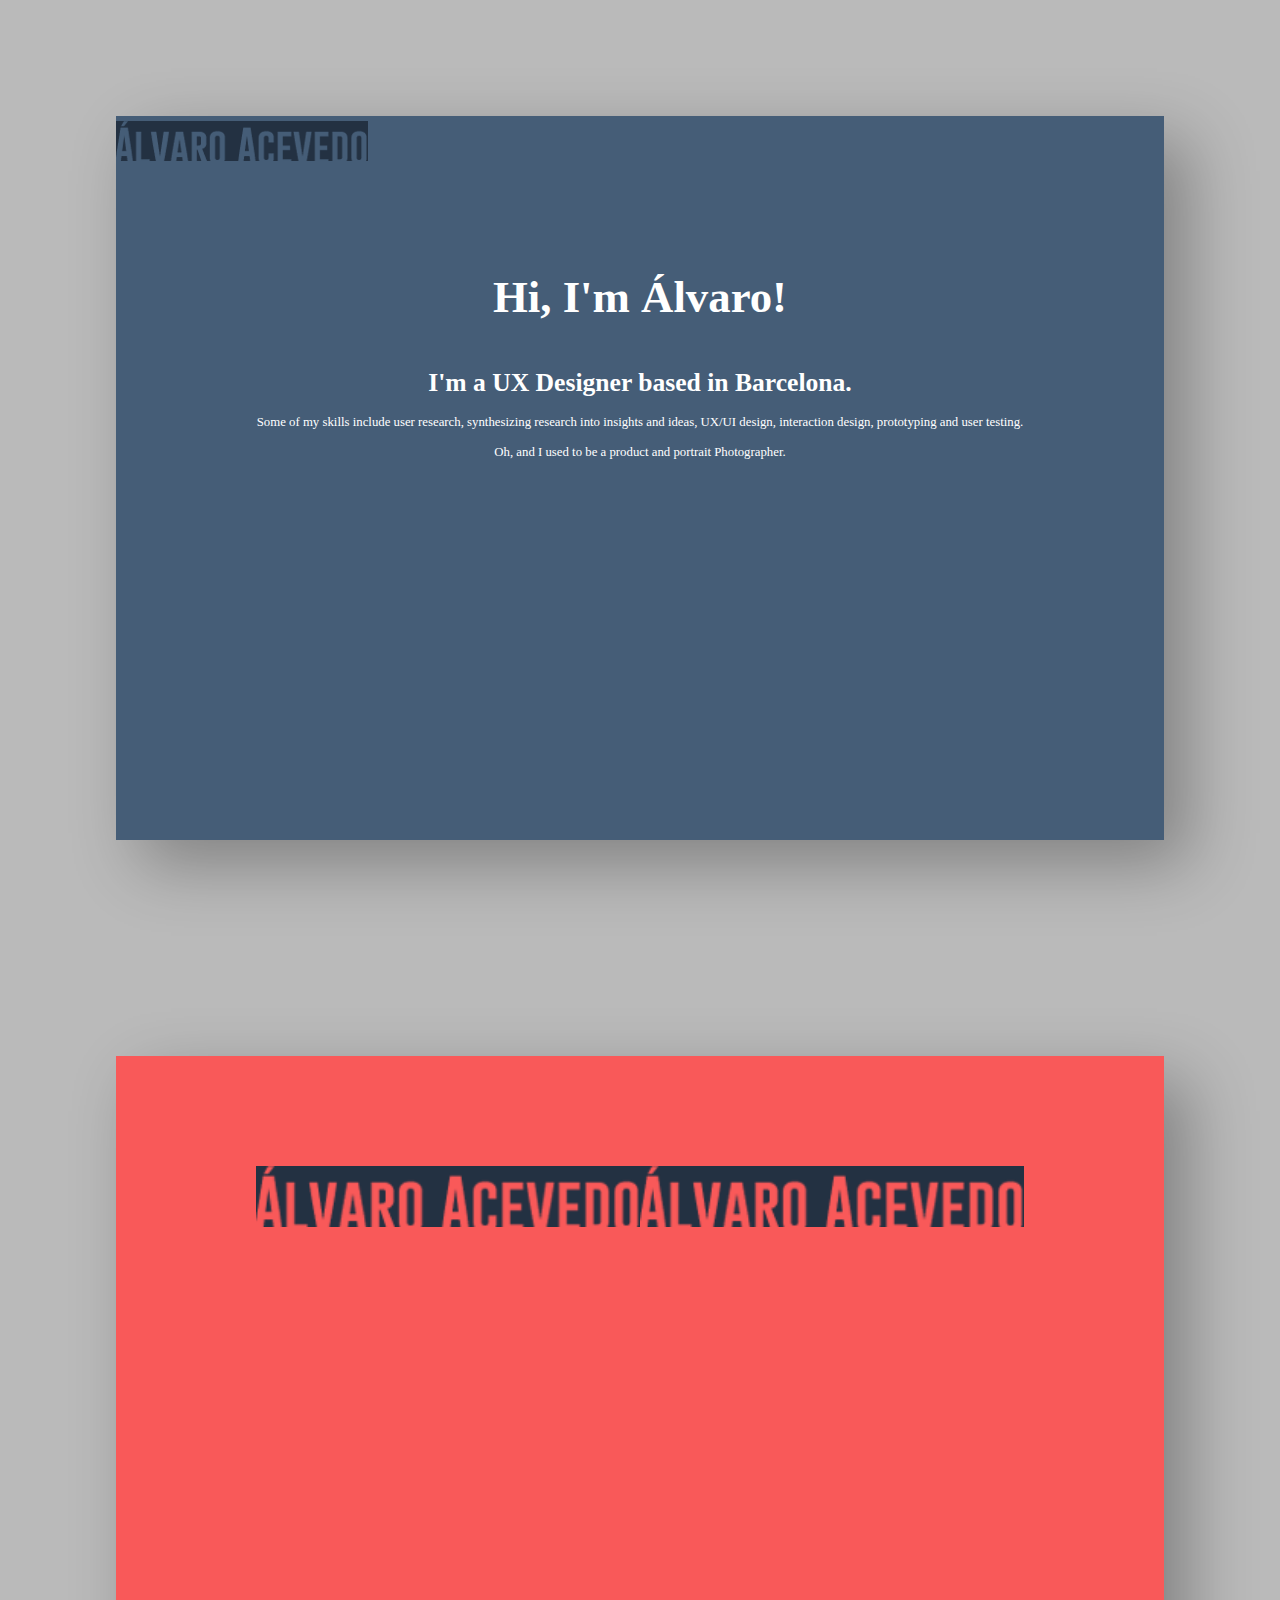
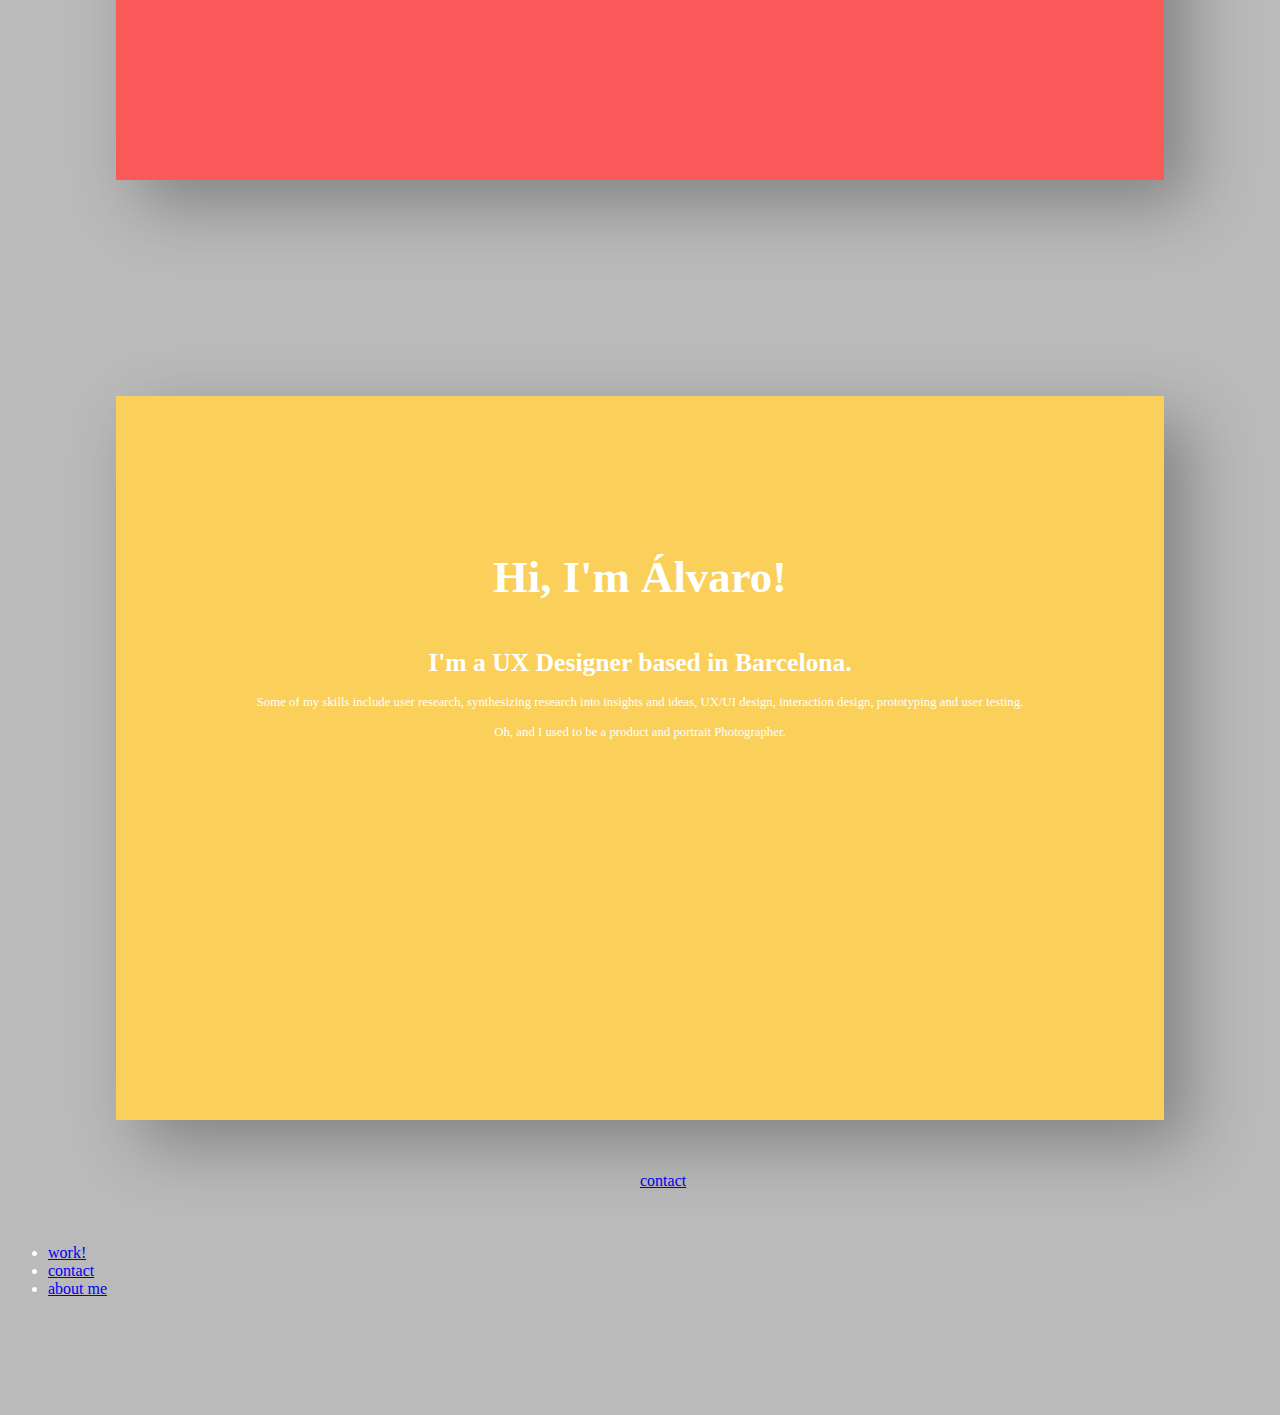
==== commit 87e94a4f: "architecture done!" ====
--- a/index.html
+++ b/index.html
@@ -68,7 +68,7 @@
                     <h3>Hi, I'm Álvaro!</h3>
                   <h1 id="description">I'm a UX Designer based in Barcelona.</h1>
                   <p  id="text">Some of my skills include user research, synthesizing research into insights and ideas, UX/UI design, interaction design, prototyping and user testing.<br><br>Oh, and I used to be a product and portrait Photographer.</p>
-              <a id="link" href="#title">backtotop</a>
+                  <a id="link" href="#title">contact</a>
               </div>
               </div>
               </div>
--- a/css/styles.css
+++ b/css/styles.css
@@ -1,20 +1,18 @@
+/* main */
 html {
--webkit-overflow-scrolling: touch;
+    -webkit-overflow-scrolling: touch;
 }
-
-
-
 body {
-  position: relative;
-  overflow-y: auto;
-  background: #bababa;
-  scroll-snap-type: y mandatory;
+    position: relative;
+    overflow-y: auto;
+    background: #bababa;
+    scroll-snap-type: y mandatory;
 }
-
 ::-webkit-scrollbar {
     display: none;
 }
 
+/* logo and cards */
 #header {
     position: fixed;
     padding-top: 12.5vh;
@@ -22,8 +20,6 @@
     height: 20%;
     width: 20%;
 }
-
-
 #section1, #section2, #section3 {
     height: 76vh;
     padding: 20px;
@@ -32,61 +28,63 @@
     -moz-box-shadow: 24px 24px 63px 0px rgba(0,0,0,0.3);
     box-shadow: 24px 24px 63px 0px rgba(0,0,0,0.3);
 }
-
 .container-fluid {
-  padding-top: 12vh;
-  padding-bottom: 12vh;
-  padding-left: 12vh;
-  padding-right: 12vh;
-  scroll-snap-align: start;
+    padding-top: 12vh;
+    padding-bottom: 12vh;
+    padding-left: 12vh;
+    padding-right: 12vh;
+    scroll-snap-align: start;
 }
-
-
 #section1 {
-  background-color: #455d77;
+    background-color: #455d77;
 }
 #section2 {
-  background-color: #f95959;
+    background-color: #f95959;
 }
 #section3 {
-  background-color: #facf5a;
+    background-color: #facf5a;
 }
+#link {
+    position: absolute;
+    bottom: 12vh;
+    left: 50%;
+    right: 20%;
+    z-index: 9999999;
+  }
 
-
+/* text */
 h3 {
-  font-size: 3.5vw;
-  color: #ffffff;
-  text-align: center;
+    font-size: 3.5vw;
+    color: #ffffff;
+    text-align: center;
 }
 h1 {
-  font-size: 2vw;
-  color: #ffffff;
-  text-align: center;
+    font-size: 2vw;
+    color: #ffffff;
+    text-align: center;
 }
 p {
-  font-size: 1vw;
-  color: #ffffff;
-  text-align: center;
+    font-size: 1vw;
+    color: #ffffff;
+    text-align: center;
 }
 #textarea {
-  padding-top: 10vh;
-  width: 60vw;
-margin: 0 auto;
+    padding-top: 10vh;
+    width: 60vw;
+    margin: 0 auto;
 }
 
 /* navbar */
 a:visited{
-   color: #ffffff !important;
+    color: #ffffff !important;
 }
-
 .nav-item {
-font-size: ;
-color: #ffffff !important;
+    font-size: ;
+    color: #ffffff !important;
 }
-
 .navbar-nav {
-margin-right: 15vh;
-margin-bottom: 13vh;
+    margin-right: 15vh;
+    margin-bottom: 13vh;
 }
 
 
@@ -100,10 +98,11 @@
 }
 #section1, #section2, #section3 {
     height: 90vh;
+
 }
 .navbar-nav {
-margin-right: 5vh;
-margin-bottom: 6vh;
+    margin-right: 5vh;
+    margin-bottom: 6vh;
 }
 #header {
     position: fixed;
@@ -111,56 +110,53 @@
     padding-left: 4.5vh;
 }
 img {
-height: 30px;
-width: 150px;
+    height: 30px;
+    width: 150px;
 }
 }
 
-
-
-
-
-
+/* gallery */
 .project {
-  position: relative;
-  width: 50%;
+    position: relative;
+    width: 50%;
+    float: left;
 }
 
 .image {
-  display: block;
-  width: 100%;
-  height: auto;
+    display: block;
+    width: 100%;
+    height: auto;
 }
 
 .overlay {
-  position: absolute;
-  top: 0;
-  bottom: 0;
-  left: 0;
-  right: 0;
-  height: 100%;
-  width: 100%;
-  opacity: 0;
-  transition: .5s ease;
-  background-color: #f95959;
+    position: absolute;
+    top: 0;
+    bottom: 0;
+    left: 0;
+    right: 0;
+    height: 100%;
+    width: 100%;
+    opacity: 0;
+    transition: .5s ease;
+    background-color: #f95959;
 }
 
 .project:hover .overlay {
-  opacity: 0.5;
+    opacity: 0.5;
 }
 .project:hover .textlink {
-  opacity: 1;
+    opacity: 1;
 }
 
 .textlink {
-  color: white;
-  font-size: 20px;
-  position: absolute;
-  top: 50%;
-  left: 50%;
-  -webkit-transform: translate(-50%, -50%);
-  -ms-transform: translate(-50%, -50%);
-  transform: translate(-50%, -50%);
-  text-align: center;
-  opacity: 0;
+    color: white;
+    font-size: 20px;
+    position: absolute;
+    top: 50%;
+    left: 50%;
+    -webkit-transform: translate(-50%, -50%);
+    -ms-transform: translate(-50%, -50%);
+    transform: translate(-50%, -50%);
+    text-align: center;
+    opacity: 0;
 }
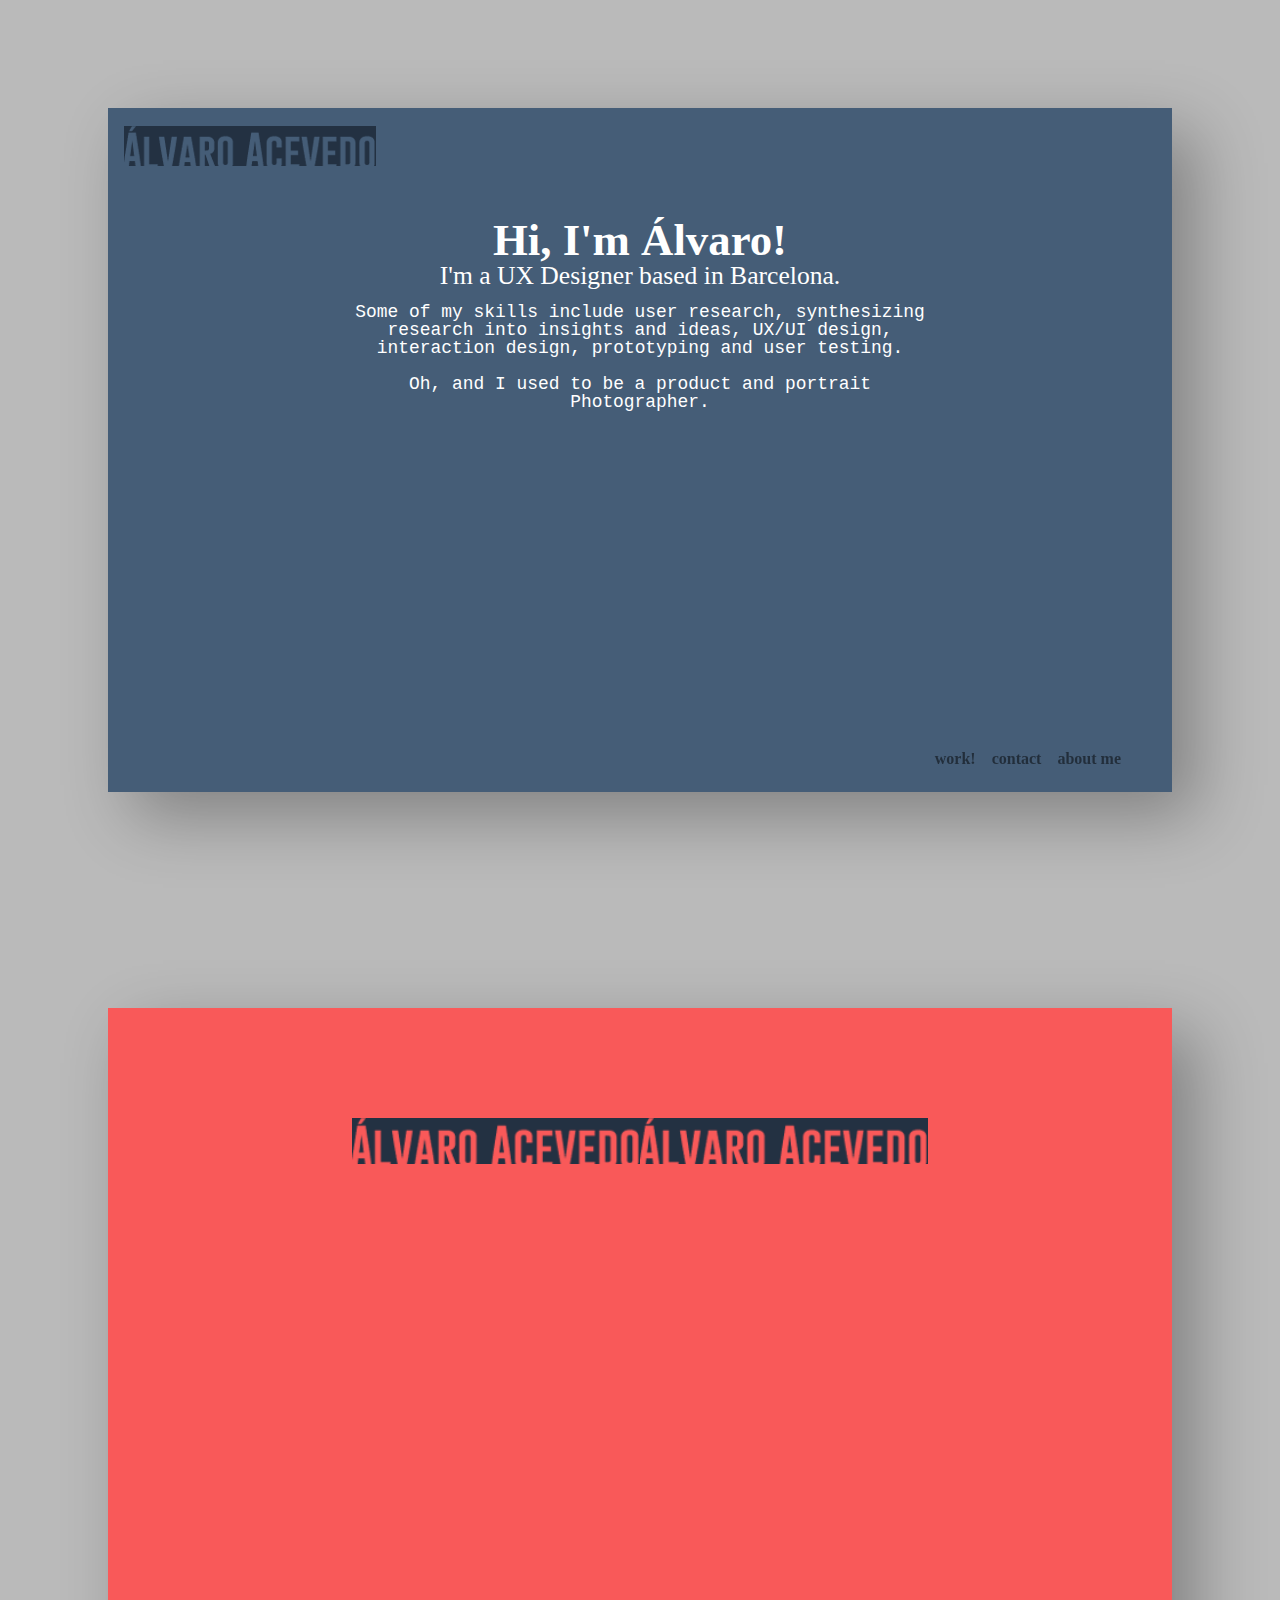
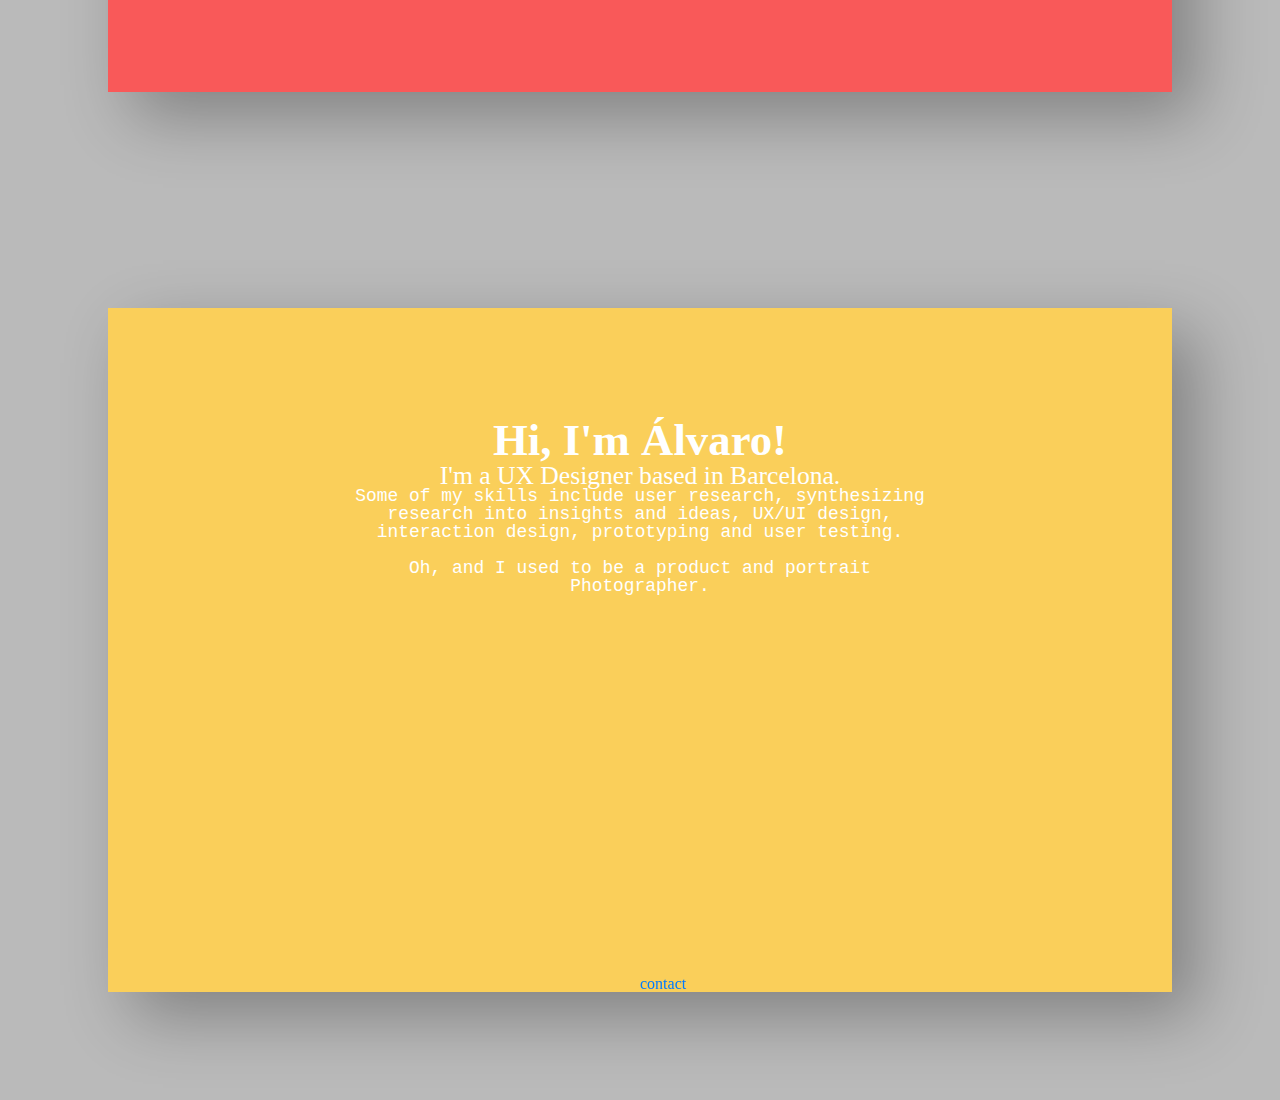
==== commit bac0030b: "edited" ====
--- a/index.html
+++ b/index.html
@@ -1,14 +1,16 @@
 <!doctype html>
 <html lang="en">
   <head>
+
     <!-- Required meta tags -->
     <meta charset="utf-8">
     <meta name="viewport" content="width=device-width, initial-scale=1, shrink-to-fit=no">
     <meta http-equiv="X-UA-Compatible" content="ie=edge">
 
+
     <!-- CSS -->
-    <link rel="stylesheet" href="https://stackpath.bootstrapcdn.com/bootstrap/4.1.3/css/bootstrap.min.css" integrity="sha384-MCw98/SFnGE8fJT3GXwEOngsV7Zt27NXFoaoApmYm81iuXoPkFOJwJ8ERdknLPMO" crossorigin="anonymous">
-    <link href="https://fonts.googleapis.com/css?family=Montserrat" rel="stylesheet">
+    <link href="./css/bootstrap.css" type="text/css" rel="stylesheet">
+    <link href="./css/reset.css" type="text/css" rel="stylesheet">
     <link href="./css/styles.css" type="text/css" rel="stylesheet">
 
     <!-- favicon -->
@@ -36,8 +38,9 @@
     <div id="section1" data-spy="scroll" data-target="#navbar" data-offset="0">
 <div id="textarea">
       <h3>Hi, I'm Álvaro!</h3>
-    <h1 id="description">I'm a UX Designer based in Barcelona.</h1>
-    <p  id="text">Some of my skills include user research, synthesizing research into insights and ideas, UX/UI design, interaction design, prototyping and user testing.<br><br>Oh, and I used to be a product and portrait Photographer.</p>
+    <h2>I'm a UX Designer based in Barcelona.</h2>
+    <br>
+    <h1>Some of my skills include user research, synthesizing research into insights and ideas, UX/UI design, interaction design, prototyping and user testing.<br><br>Oh, and I used to be a product and portrait Photographer.</h1>
     </div>
     </div>
     </div>
@@ -66,8 +69,8 @@
             <div id="section3" data-spy="scroll" data-target="#navbar" data-offset="0">
               <div id="textarea">
                     <h3>Hi, I'm Álvaro!</h3>
-                  <h1 id="description">I'm a UX Designer based in Barcelona.</h1>
-                  <p  id="text">Some of my skills include user research, synthesizing research into insights and ideas, UX/UI design, interaction design, prototyping and user testing.<br><br>Oh, and I used to be a product and portrait Photographer.</p>
+                  <h2>I'm a UX Designer based in Barcelona.</h2>
+                  <h1>Some of my skills include user research, synthesizing research into insights and ideas, UX/UI design, interaction design, prototyping and user testing.<br><br>Oh, and I used to be a product and portrait Photographer.</h1>
                   <a id="link" href="#title">contact</a>
               </div>
               </div>
@@ -105,7 +108,7 @@
 </script>
 
 <script>
-$('body ').scrollspy({ target: '#navbar' })
+$('body').scrollspy({ target: '#navbar' })
 </script>
 
     <script>
@@ -123,5 +126,8 @@
       })
   }
       </script>
+
+
+
   </footer>
 </html>
--- a/css/styles.css
+++ b/css/styles.css
@@ -11,6 +11,8 @@
 ::-webkit-scrollbar {
     display: none;
 }
+
+/* fonts */
 
 /* logo and cards */
 #header {
@@ -54,23 +56,29 @@
 
 /* text */
 h3 {
+    font-family: 'Helvetica Neue';
+    font-weight: 800;
     font-size: 3.5vw;
     color: #ffffff;
     text-align: center;
 }
-h1 {
+h2 {
+    font-family: 'Helvetica Neue';
+    font-weight: 400;
     font-size: 2vw;
     color: #ffffff;
     text-align: center;
 }
-p {
-    font-size: 1vw;
+h1 {
+    font-family: 'Courier New';
+    font-weight: 200;
+    font-size: 1.4vw;
     color: #ffffff;
     text-align: center;
 }
 #textarea {
     padding-top: 10vh;
-    width: 60vw;
+    width: 45vw;
     margin: 0 auto;
 }
 
@@ -79,7 +87,8 @@
     color: #ffffff !important;
 }
 .nav-item {
-    font-size: ;
+    font-family: 'Helvetica Neue';
+    font-weight: 800;
     color: #ffffff !important;
 }
 .navbar-nav {
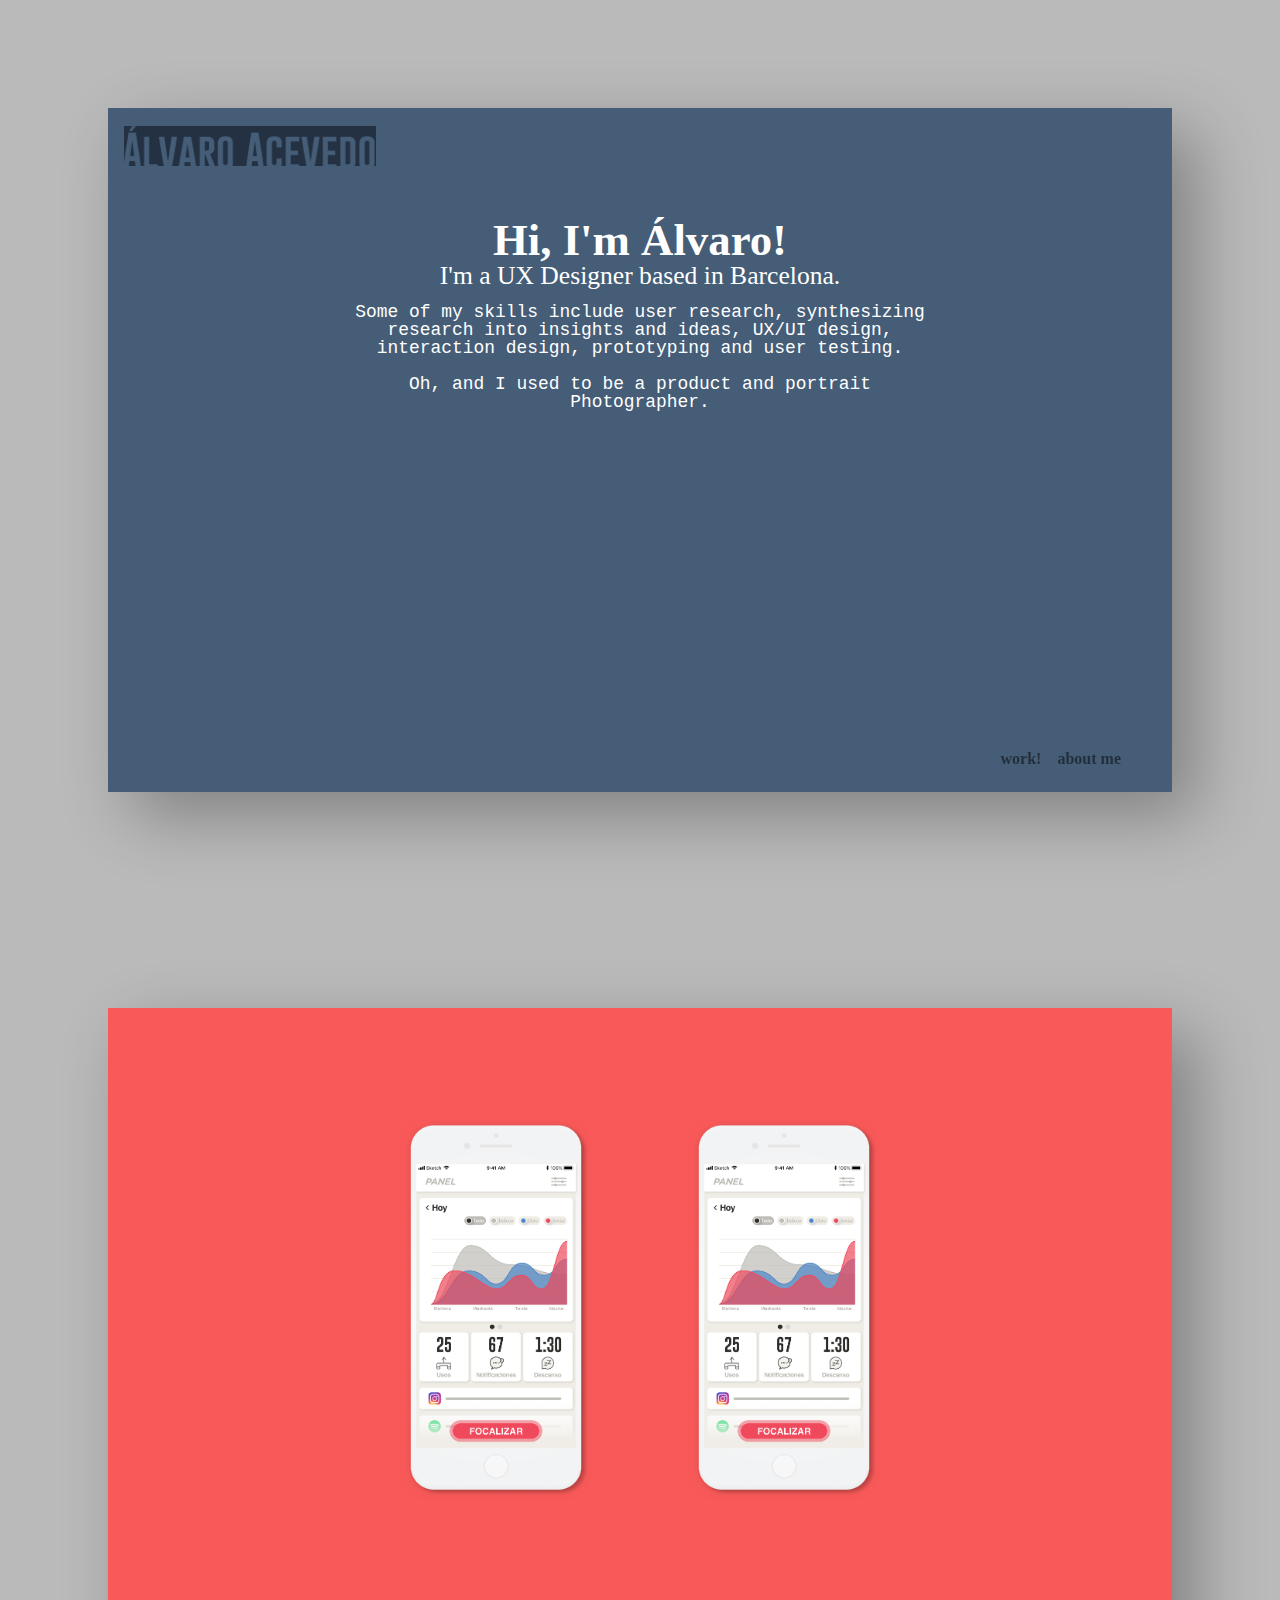
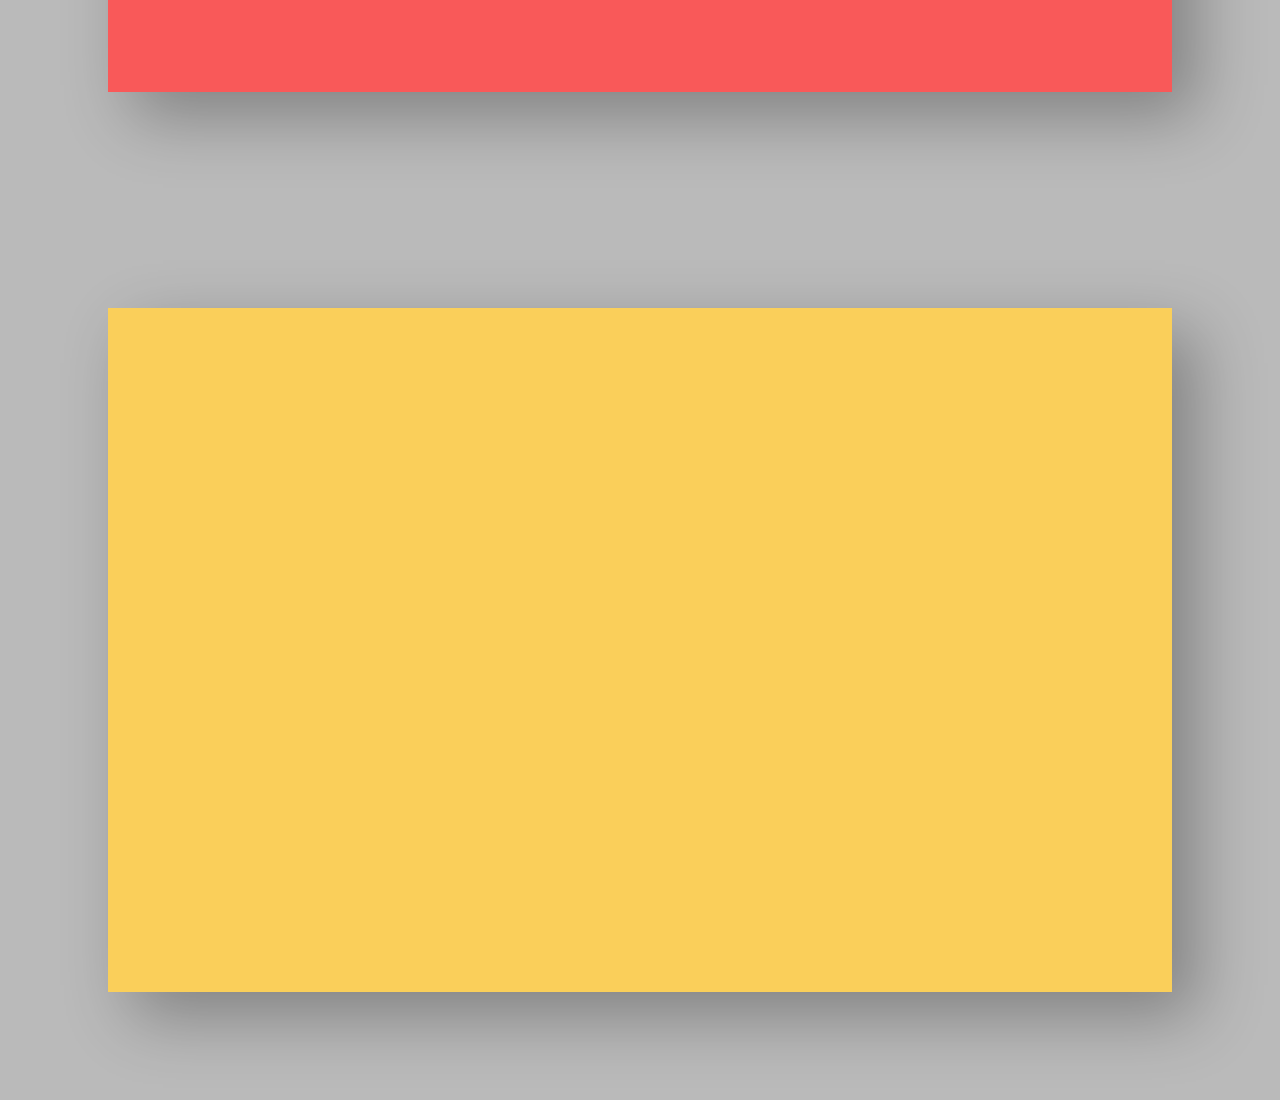
==== commit 94da1600: "projects" ====
--- a/index.html
+++ b/index.html
@@ -22,7 +22,7 @@
     <title>Álvaro Acevedo</title>
 
   </head>
-  <body>
+  <body class="short">
 
     <div id="header">
         <nav class="navbar navbar-expand">
@@ -30,8 +30,6 @@
               </a>
             </nav>
             </div>
-
-
 
 <!-- sections -->
 <div id="title" class="container-fluid">
@@ -50,35 +48,29 @@
           <div id="textarea">
 
               <div class="project">
-                <img src="./imgs/test.png" alt="Avatar" class="image">
+                <a href="./stapp.html"><img src="./imgs/stapp.png" alt="Avatar" class="image">
                 <div class="overlay"></div>
-                  <div class="textlink">Hello World</div>
+                  <div class="textlink">STAPP</div>
               </div>
 
               <div class="project">
-                <img src="./imgs/test.png" alt="Avatar" class="image">
+                <a href=""><img src="./imgs/stapp.png" alt="Avatar" class="image">
                 <div class="overlay"></div>
-                  <div class="textlink">Hello World</div>
-              </div>
-
+                  <div class="textlink">What2see</div>
+          </div>
           </div>
           </div>
           </div>
 
-        <div id="contact" class="container-fluid">
-            <div id="section3" data-spy="scroll" data-target="#navbar" data-offset="0">
-              <div id="textarea">
-                    <h3>Hi, I'm Álvaro!</h3>
-                  <h2>I'm a UX Designer based in Barcelona.</h2>
-                  <h1>Some of my skills include user research, synthesizing research into insights and ideas, UX/UI design, interaction design, prototyping and user testing.<br><br>Oh, and I used to be a product and portrait Photographer.</h1>
-                  <a id="link" href="#title">contact</a>
+          <div id="about" class="container-fluid">
+          <div id="section3" data-spy="scroll" data-target="#navbar" data-offset="0">
+          <div id="textarea">
               </div>
               </div>
               </div>
   </body>
 
-
-  <footer>
+<footer>
 <!-- navbar -->
     <nav id="navbar" class="navbar navbar-expand fixed-bottom navbar-light">
             <div class="collapse navbar-collapse">
@@ -87,10 +79,7 @@
                   <a class="nav-link" href="#work">work!</a>
                 </li>
                 <li class="nav-item">
-                  <a class="nav-link" href="#contact">contact</a>
-                </li>
-                <li class="nav-item">
-                  <a class="nav-link" href="#">about me</a>
+                  <a class="nav-link" href="#about">about me</a>
                 </li>
               </ul>
             </div>
@@ -100,12 +89,6 @@
     <script src="https://code.jquery.com/jquery-3.3.1.slim.min.js" integrity="sha384-q8i/X+965DzO0rT7abK41JStQIAqVgRVzpbzo5smXKp4YfRvH+8abtTE1Pi6jizo" crossorigin="anonymous"></script>
     <script src="https://cdnjs.cloudflare.com/ajax/libs/popper.js/1.14.3/umd/popper.min.js" integrity="sha384-ZMP7rVo3mIykV+2+9J3UJ46jBk0WLaUAdn689aCwoqbBJiSnjAK/l8WvCWPIPm49" crossorigin="anonymous"></script>
     <script src="https://stackpath.bootstrapcdn.com/bootstrap/4.1.3/js/bootstrap.min.js" integrity="sha384-ChfqqxuZUCnJSK3+MXmPNIyE6ZbWh2IMqE241rYiqJxyMiZ6OW/JmZQ5stwEULTy" crossorigin="anonymous"></script>
-
-    <script>
-    $(document).ready(function(){
-        $(window).scrollTop(0);
-    });
-</script>
 
 <script>
 $('body').scrollspy({ target: '#navbar' })
@@ -127,7 +110,5 @@
   }
       </script>
 
-
-
   </footer>
 </html>
--- a/css/styles.css
+++ b/css/styles.css
@@ -2,11 +2,16 @@
 html {
     -webkit-overflow-scrolling: touch;
 }
-body {
+body.short {
     position: relative;
     overflow-y: auto;
     background: #bababa;
     scroll-snap-type: y mandatory;
+}
+body.large{
+    position: relative;
+    overflow-y: auto;
+    background: #bababa;
 }
 ::-webkit-scrollbar {
     display: none;
@@ -22,6 +27,13 @@
     height: 20%;
     width: 20%;
 }
+#header2 {
+    position: absolute;
+    padding-top: 12.5vh;
+    padding-left: 12vh;
+    height: 100%;
+    width: 20%;
+}
 #section1, #section2, #section3 {
     height: 76vh;
     padding: 20px;
@@ -30,6 +42,13 @@
     -moz-box-shadow: 24px 24px 63px 0px rgba(0,0,0,0.3);
     box-shadow: 24px 24px 63px 0px rgba(0,0,0,0.3);
 }
+#section4 {
+    padding: 20px;
+    background-clip: padding-box;
+    -webkit-box-shadow: 24px 24px 63px 0px rgba(0,0,0,0.3);
+    -moz-box-shadow: 24px 24px 63px 0px rgba(0,0,0,0.3);
+    box-shadow: 24px 24px 63px 0px rgba(0,0,0,0.3);
+}
 .container-fluid {
     padding-top: 12vh;
     padding-bottom: 12vh;
@@ -46,6 +65,10 @@
 #section3 {
     background-color: #facf5a;
 }
+#section4 {
+    background-color: #facf5a;
+}
+
 #link {
     position: absolute;
     bottom: 12vh;
@@ -95,10 +118,57 @@
     margin-right: 15vh;
     margin-bottom: 13vh;
 }
+.navbar-nav .nav-link {
+    margin-right: 0px;
+    margin-left: 0px;
+}
+
+/* gallery */
+.project {
+    position: relative;
+    width: 50%;
+    float: left;
+}
+.image {
+    display: block;
+    width: 100%;
+    height: auto;
+}
+.overlay {
+    position: absolute;
+    top: 0;
+    bottom: 0;
+    left: 0;
+    right: 0;
+    height: 100%;
+    width: 100%;
+    opacity: 0;
+    transition: .5s ease;
+    background-color: #f95959;
+}
+.project:hover .overlay {
+    opacity: 0.5;
+}
+.project:hover .textlink {
+    opacity: 1;
+}
+.textlink {
+    color: white;
+    font-family: 'Helvetica Neue';
+    font-size: 20px;
+    position: absolute;
+    bottom: -6%;
+    left: 50%;
+    -webkit-transform: translate(-50%, -50%);
+    -ms-transform: translate(-50%, -50%);
+    transform: translate(-50%, -50%);
+    text-align: center;
+    opacity: 0;
+}
 
 
 /* size on resize */
-@media screen and (max-width: 992px) {
+@media screen and (max-width: 420px) {
   .container-fluid {
     padding-top: 5vh;
     padding-bottom: 5vh;
@@ -107,6 +177,7 @@
 }
 #section1, #section2, #section3 {
     height: 90vh;
+    padding: 0%;
 
 }
 .navbar-nav {
@@ -122,21 +193,18 @@
     height: 30px;
     width: 150px;
 }
-}
-
 /* gallery */
 .project {
     position: relative;
-    width: 50%;
-    float: left;
-}
-
+    width: 100%;
+    margin-bottom: 10%;
+    float: center;
+}
 .image {
     display: block;
     width: 100%;
     height: auto;
 }
-
 .overlay {
     position: absolute;
     top: 0;
@@ -149,19 +217,18 @@
     transition: .5s ease;
     background-color: #f95959;
 }
-
 .project:hover .overlay {
     opacity: 0.5;
 }
 .project:hover .textlink {
     opacity: 1;
 }
-
 .textlink {
     color: white;
-    font-size: 20px;
-    position: absolute;
-    top: 50%;
+    font-family: 'Helvetica Neue';
+    font-size: 12px;
+    position: absolute;
+    bottom: -8%;
     left: 50%;
     -webkit-transform: translate(-50%, -50%);
     -ms-transform: translate(-50%, -50%);
@@ -169,3 +236,4 @@
     text-align: center;
     opacity: 0;
 }
+}
